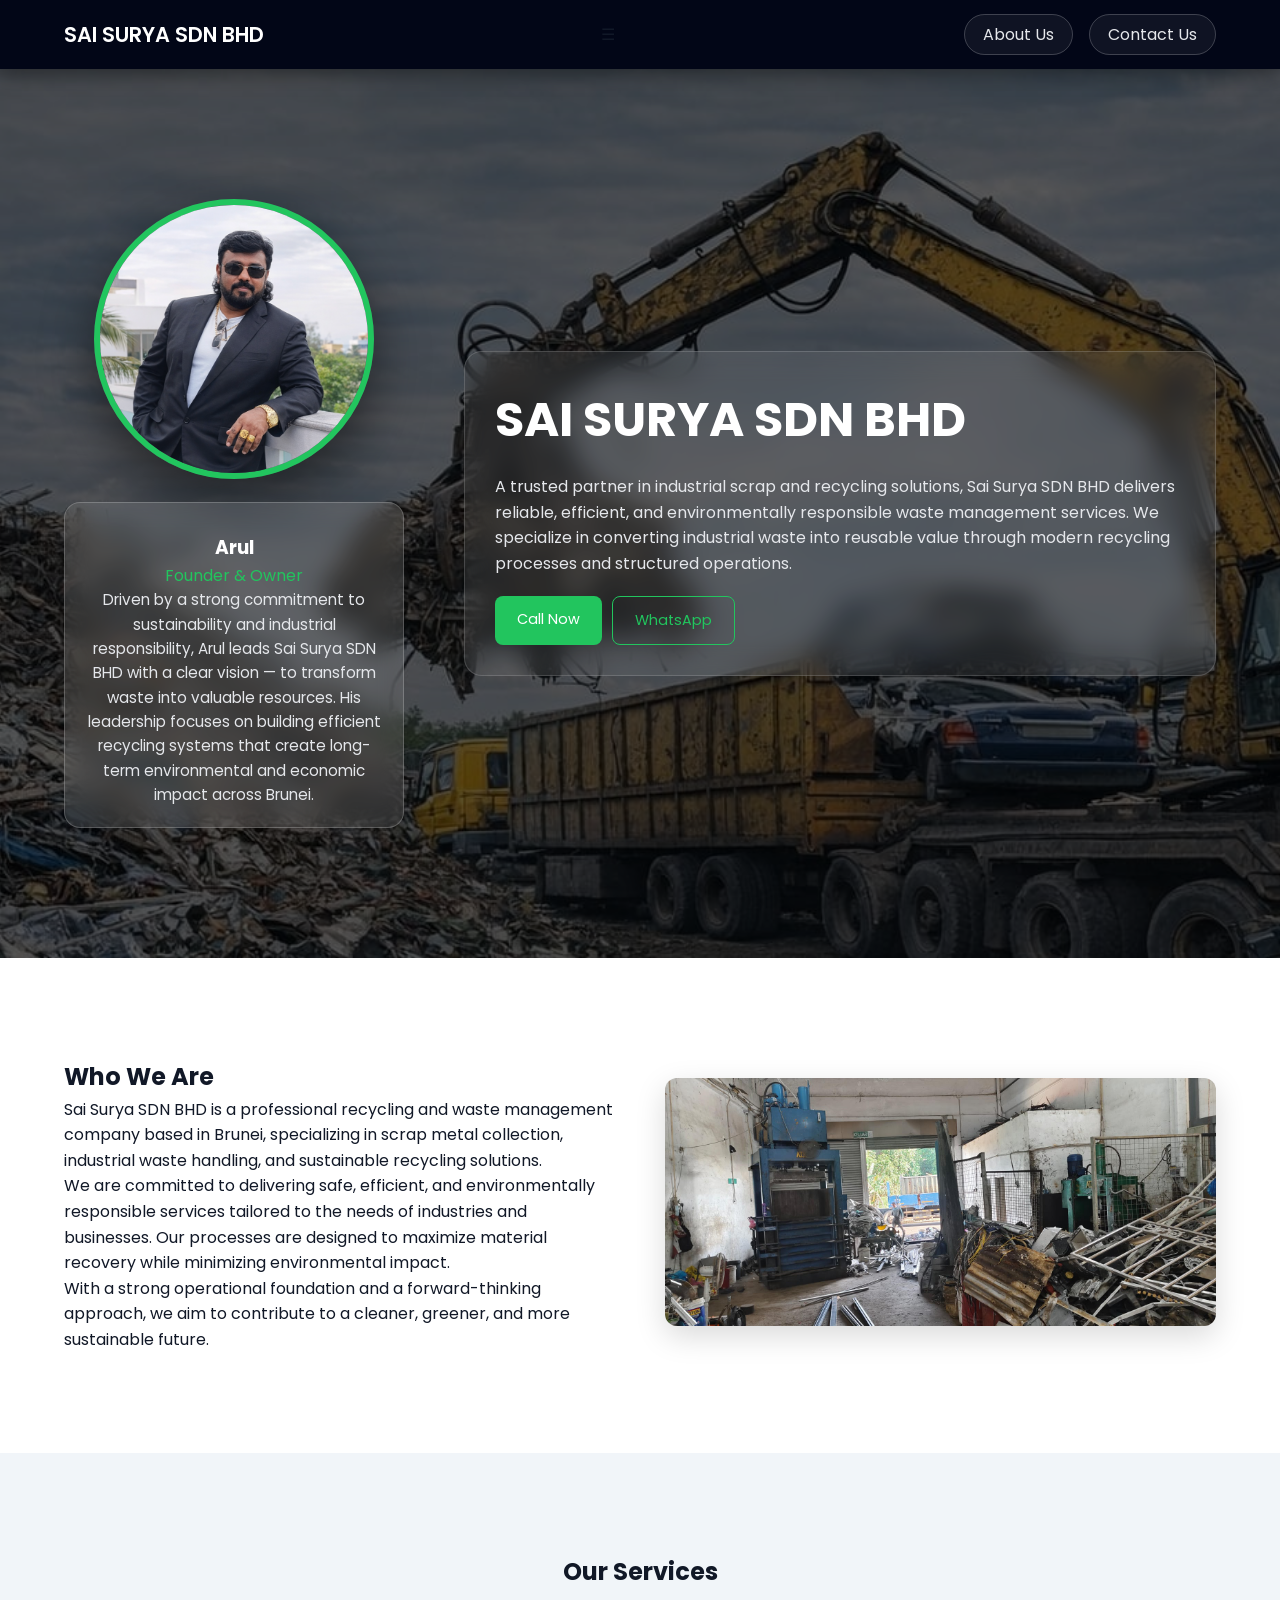
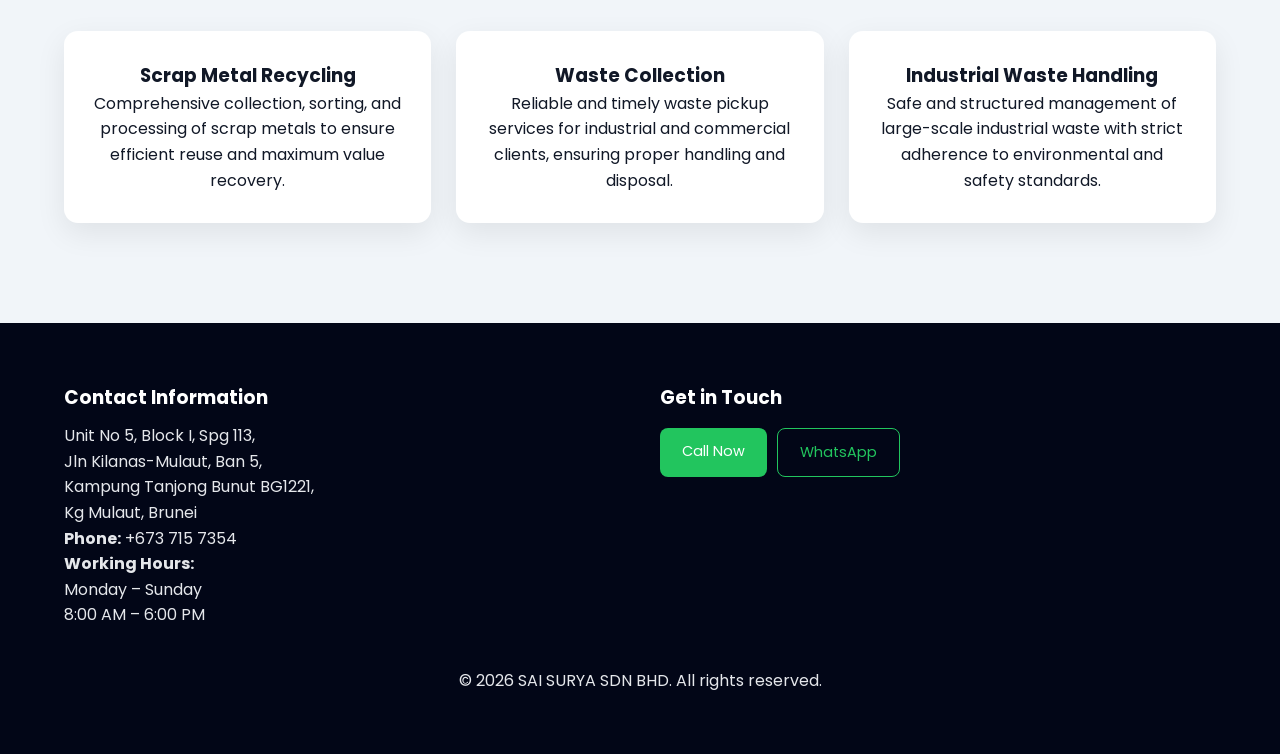
==== index.html @ 94b55b80 "Update index.html" ====
<!DOCTYPE html>
<html lang="en">
<head>
<meta charset="UTF-8">
<meta name="viewport" content="width=device-width, initial-scale=1.0">

<title>SAI SURYA SDN BHD</title>

<link href="https://fonts.googleapis.com/css2?family=Poppins:wght@300;400;600&display=swap" rel="stylesheet">

<style>
html{
  scroll-behavior:smooth;
}
/* RESET */
*{margin:0;padding:0;box-sizing:border-box;}

body{
  font-family:'Poppins',sans-serif;
  color:#111827;
  line-height:1.6;
}

/* CONTAINER */
.container{
  width:90%;
  max-width:1200px;
  margin:auto;
}

/* ================= HEADER ================= */
.navbar{
  position:sticky;
  top:0;
  z-index:100;
  background:#020617;
  box-shadow:0 4px 20px rgba(0,0,0,0.4);
}

.nav-container{
  display:flex;
  justify-content:space-between;
  align-items:center;
  padding:18px 0;
}

.logo{
  color:white;
  font-weight:600;
  font-size:1.3rem;
}

/* NAV BUTTONS */
.nav-links a{
  margin-left:12px;
  padding:8px 18px;
  border-radius:999px;
  text-decoration:none;
  color:#e5e7eb;
  border:1px solid rgba(255,255,255,0.2);
  background:rgba(255,255,255,0.05);
  transition:0.3s;
}

.nav-links a:hover{
  background:#22c55e;
  color:white;
  border-color:#22c55e;
}

/* ================= HERO ================= */
.hero{
  position:relative;
  padding:130px 0;
  background:url("hero.jpg") center/cover no-repeat;
}

/* DARK OVERLAY */
.hero::after{
  content:"";
  position:absolute;
  inset:0;
  background:rgba(0,0,0,0.65);
}

.hero-content{
  position:relative;
  z-index:2;
}

.hero-grid{
  display:grid;
  grid-template-columns:340px 1fr;
  gap:60px;
  align-items:center;
}

/* OWNER */
.owner{text-align:center;}

.owner-img{
  width:280px;
  height:280px;
  border-radius:50%;
  object-fit:cover;
  border:6px solid #22c55e;
  box-shadow:0 20px 50px rgba(0,0,0,0.5);
}

/* GLASS */
.glass{
  background:rgba(255,255,255,0.12);
  backdrop-filter:blur(12px);
  border-radius:16px;
  padding:20px;
  border:1px solid rgba(255,255,255,0.2);
  margin-top:15px;
}

.owner h3{color:white;margin-top:10px;}
.owner span{color:#22c55e;}
.owner p{color:#e5e7eb;font-size:0.95rem;}

/* HERO TEXT */
.hero-box{
  background:rgba(255,255,255,0.08);
  backdrop-filter:blur(14px);
  border-radius:18px;
  padding:30px;
  border:1px solid rgba(255,255,255,0.15);
}

.hero-text h1{
  font-size:3rem;
  color:white;
}

.hero-text p{
  color:#e5e7eb;
  margin:15px 0 20px;
}

/* BUTTONS */
.cta{display:flex;gap:10px;}

.btn{
  padding:12px 22px;
  border-radius:8px;
  text-decoration:none;
  font-size:0.9rem;
  transition:0.3s;
}

.primary{background:#22c55e;color:white;}
.secondary{border:1px solid #22c55e;color:#22c55e;}

.primary:hover{background:#16a34a;}
.secondary:hover{background:#22c55e;color:white;}

/* ================= SECTIONS ================= */
section{padding:100px 0;}

/* ABOUT */
.about-grid{
  display:grid;
  grid-template-columns:1fr 1fr;
  gap:50px;
  align-items:center;
}

.about img{
  width:100%;
  border-radius:12px;
  box-shadow:0 10px 30px rgba(0,0,0,0.15);
}

/* SERVICES */
.services{
  background:#f1f5f9;
  text-align:center;
}

.service-grid{
  margin-top:40px;
  display:grid;
  grid-template-columns:repeat(3,1fr);
  gap:25px;
}

.card{
  background:white;
  padding:30px;
  border-radius:14px;
  box-shadow:0 10px 30px rgba(0,0,0,0.08);
  transition:0.3s;
}

.card:hover{
  transform:translateY(-8px);
}

/* FOOTER */
.footer{
  background:#020617;
  color:#e5e7eb;
  padding:60px 0;
}

.footer-grid{
  display:grid;
  grid-template-columns:1fr 1fr;
  gap:40px;
}

.footer h3{color:white;margin-bottom:10px;}
.footer-buttons{margin-top:15px;display:flex;gap:10px;}

.footer-bottom{
  margin-top:40px;
  text-align:center;
}

/* MOBILE */
@media(max-width:768px){

  .hero-grid{
    grid-template-columns:1fr;
    text-align:center;
  }

  .owner-img{
    width:200px;
    height:200px;
  }

  .cta{justify-content:center;}

  .about-grid{
    grid-template-columns:1fr;
  }

  .service-grid{
    grid-template-columns:1fr;
  }
}

</style>
</head>

<body>

<!-- HEADER -->
<header class="navbar">
  <div class="container nav-container">
    <div class="logo">SAI SURYA SDN BHD</div>

    <div id="menu-btn">☰</div>
	<nav class="nav-links" id="nav">
	<a href="about.html">About Us</a>
	<a href="#contact">Contact Us</a>
    </nav>
  </div>
</header>


<!-- 🔥 YOUR CONTENT STARTS (UNCHANGED) -->

<!-- HERO -->
<section class="hero">
  <div class="container hero-content">

    <div class="hero-grid">

      <div class="owner">
        <img src="owner.jpg" class="owner-img">

        <div class="glass owner-info">
          <h3>Arul</h3>
          <span>Founder & Owner</span>

          <p>
            Driven by a strong commitment to sustainability and industrial responsibility,
            Arul leads Sai Surya SDN BHD with a clear vision — to transform waste into
            valuable resources. His leadership focuses on building efficient recycling
            systems that create long-term environmental and economic impact across Brunei.
          </p>
        </div>
      </div>

      <div class="hero-text">
        <div class="hero-box">

          <h1>SAI SURYA SDN BHD</h1>

          <p>
            A trusted partner in industrial scrap and recycling solutions, Sai Surya SDN BHD
            delivers reliable, efficient, and environmentally responsible waste management services.
            We specialize in converting industrial waste into reusable value through modern
            recycling processes and structured operations.
          </p>

          <div class="cta">
            <a href="tel:+6737157354" class="btn primary">Call Now</a>
            <a href="https://wa.me/6737157354" class="btn secondary">WhatsApp</a>
          </div>

        </div>
      </div>

    </div>

  </div>
</section>

<!-- ABOUT -->
<section class="about" id="about">
  <div class="container about-grid">

    <div>
      <h2>Who We Are</h2>

      <p>
        Sai Surya SDN BHD is a professional recycling and waste management company
        based in Brunei, specializing in scrap metal collection, industrial waste
        handling, and sustainable recycling solutions.
      </p>

      <p>
        We are committed to delivering safe, efficient, and environmentally responsible
        services tailored to the needs of industries and businesses. Our processes are
        designed to maximize material recovery while minimizing environmental impact.
      </p>

      <p>
        With a strong operational foundation and a forward-thinking approach, we aim to
        contribute to a cleaner, greener, and more sustainable future.
      </p>
    </div>

    <div>
      <img src="gallery4.jpg" alt="Recycling Operations">
    </div>

  </div>
</section>

<!-- SERVICES -->
<section class="services">
  <div class="container">

    <h2>Our Services</h2>

    <div class="service-grid">

      <div class="card">
        <h3>Scrap Metal Recycling</h3>
        <p>
          Comprehensive collection, sorting, and processing of scrap metals to ensure
          efficient reuse and maximum value recovery.
        </p>
      </div>

      <div class="card">
        <h3>Waste Collection</h3>
        <p>
          Reliable and timely waste pickup services for industrial and commercial clients,
          ensuring proper handling and disposal.
        </p>
      </div>

      <div class="card">
        <h3>Industrial Waste Handling</h3>
        <p>
          Safe and structured management of large-scale industrial waste with strict
          adherence to environmental and safety standards.
        </p>
      </div>

    </div>

  </div>
</section>

<!-- FOOTER -->
<footer class="footer" id="contact">
  <div class="container footer-grid">

    <div>
      <h3>Contact Information</h3>

      <p>
        Unit No 5, Block I, Spg 113,<br>
        Jln Kilanas-Mulaut, Ban 5,<br>
        Kampung Tanjong Bunut BG1221,<br>
        Kg Mulaut, Brunei
      </p>

      <p><strong>Phone:</strong> +673 715 7354</p>

      <p>
        <strong>Working Hours:</strong><br>
        Monday – Sunday<br>
        8:00 AM – 6:00 PM
      </p>
    </div>

    <div>
      <h3>Get in Touch</h3>

      <div class="footer-buttons">
        <a href="tel:+6737157354" class="btn primary">Call Now</a>
        <a href="https://wa.me/6737157354" class="btn secondary">WhatsApp</a>
      </div>
    </div>

  </div>

  <div class="footer-bottom">
    <p>© 2026 SAI SURYA SDN BHD. All rights reserved.</p>
  </div>
</footer>

<!-- 🔥 YOUR CONTENT ENDS -->
<script src="script.js"></script>
<body id="top">
</html>
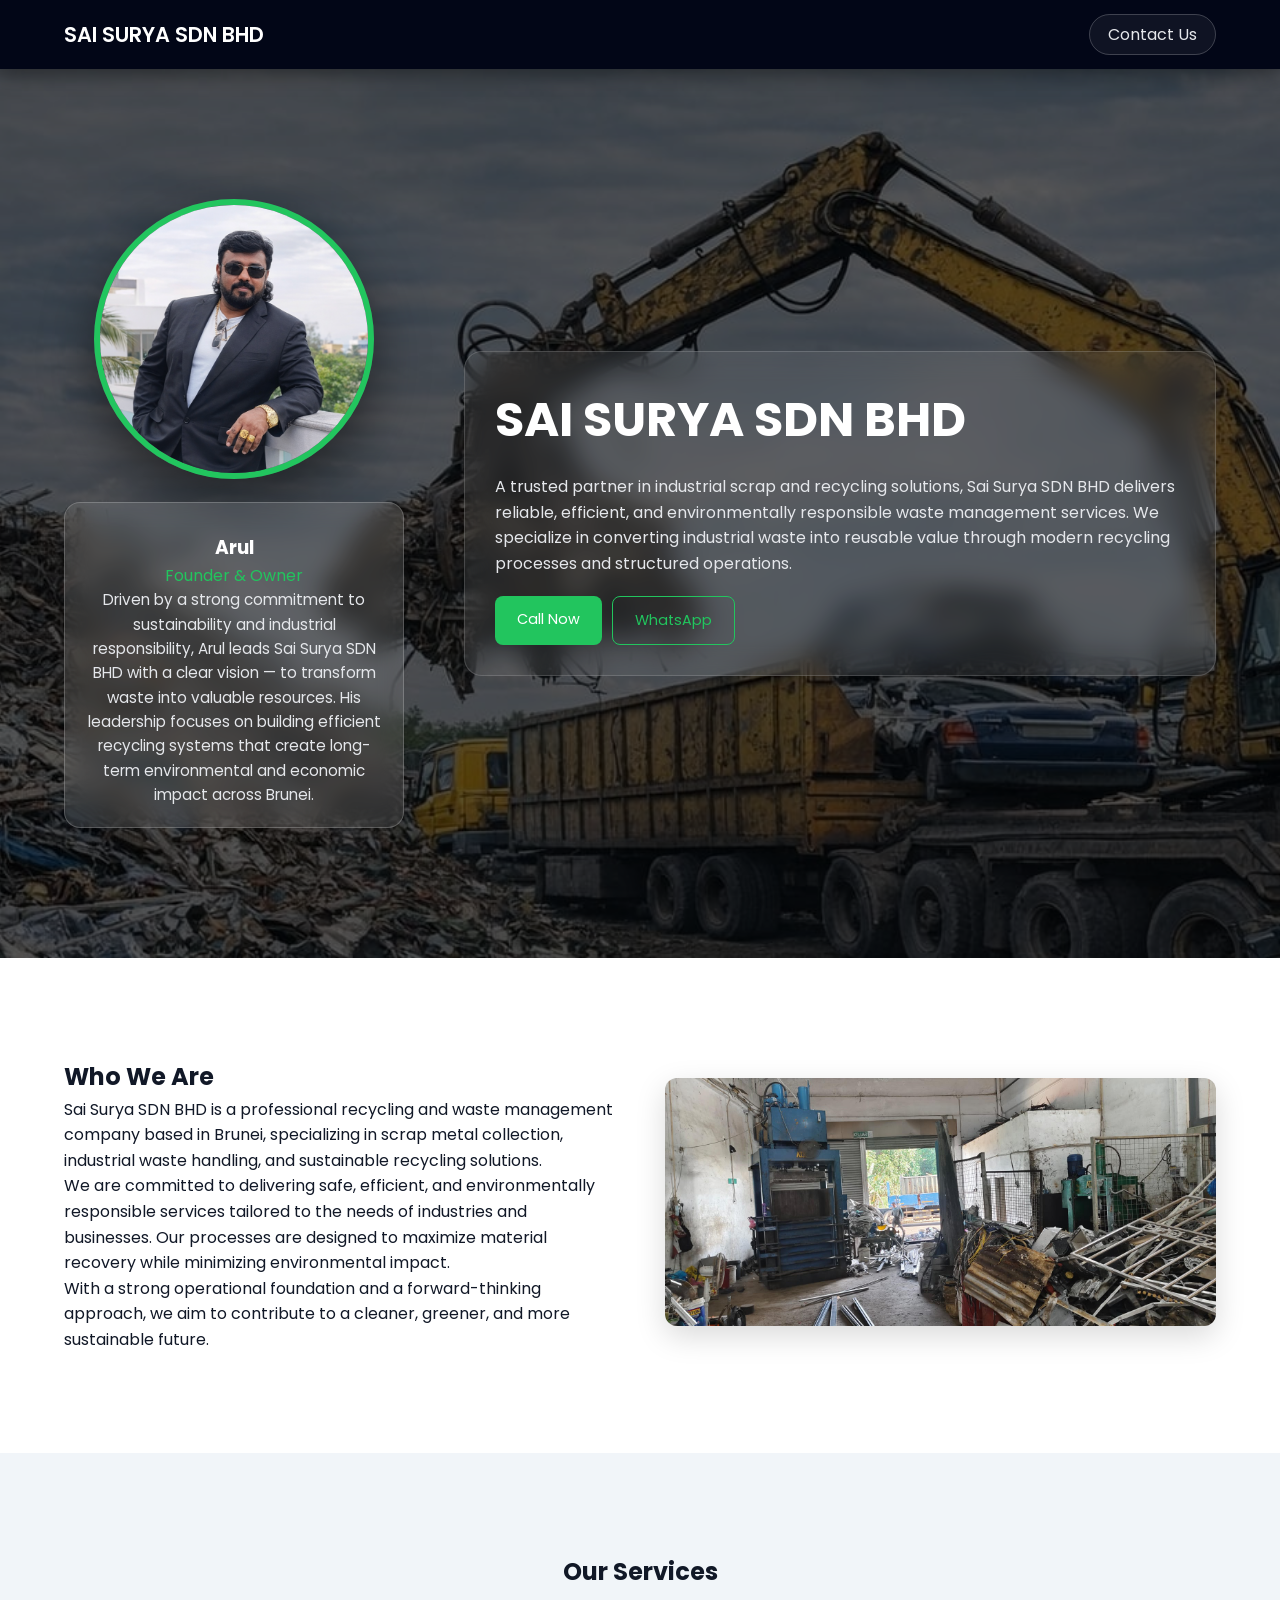
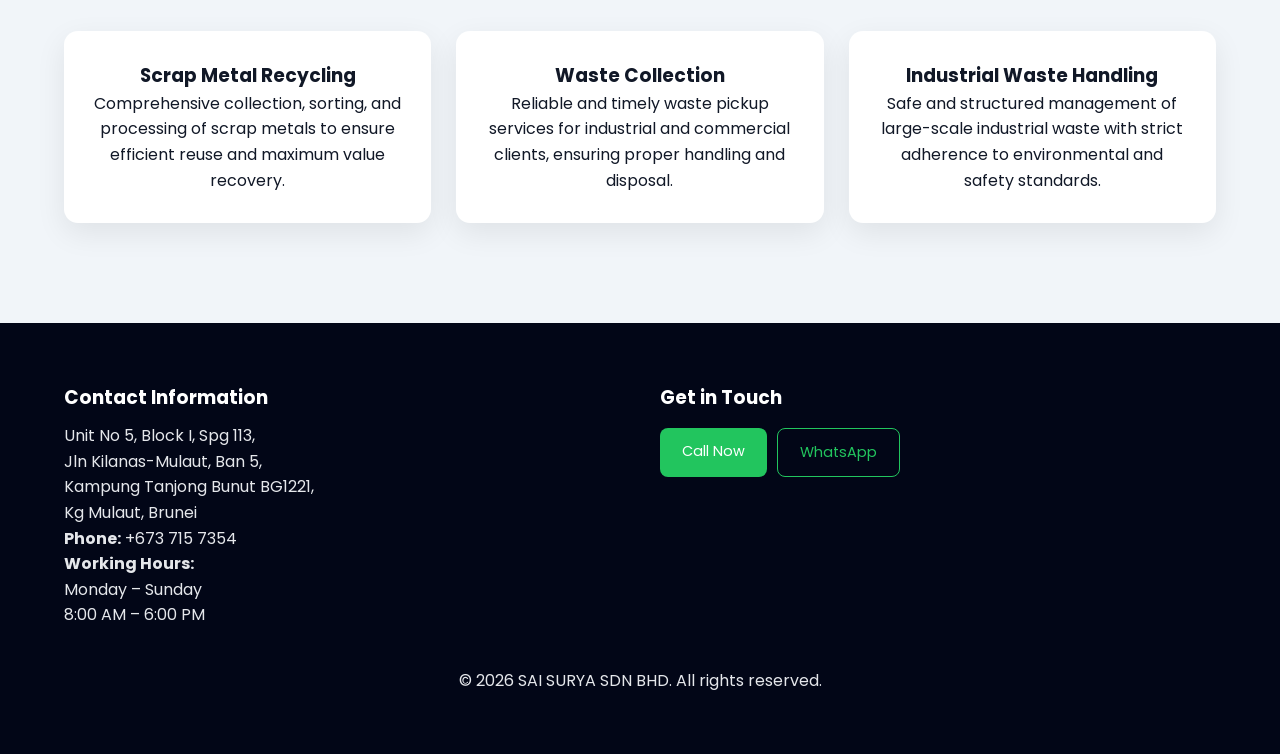
==== commit b5c56039: "Update index.html" ====
--- a/index.html
+++ b/index.html
@@ -253,10 +253,7 @@
 <header class="navbar">
   <div class="container nav-container">
     <div class="logo">SAI SURYA SDN BHD</div>
-
-    <div id="menu-btn">☰</div>
 	<nav class="nav-links" id="nav">
-	<a href="about.html">About Us</a>
 	<a href="#contact">Contact Us</a>
     </nav>
   </div>
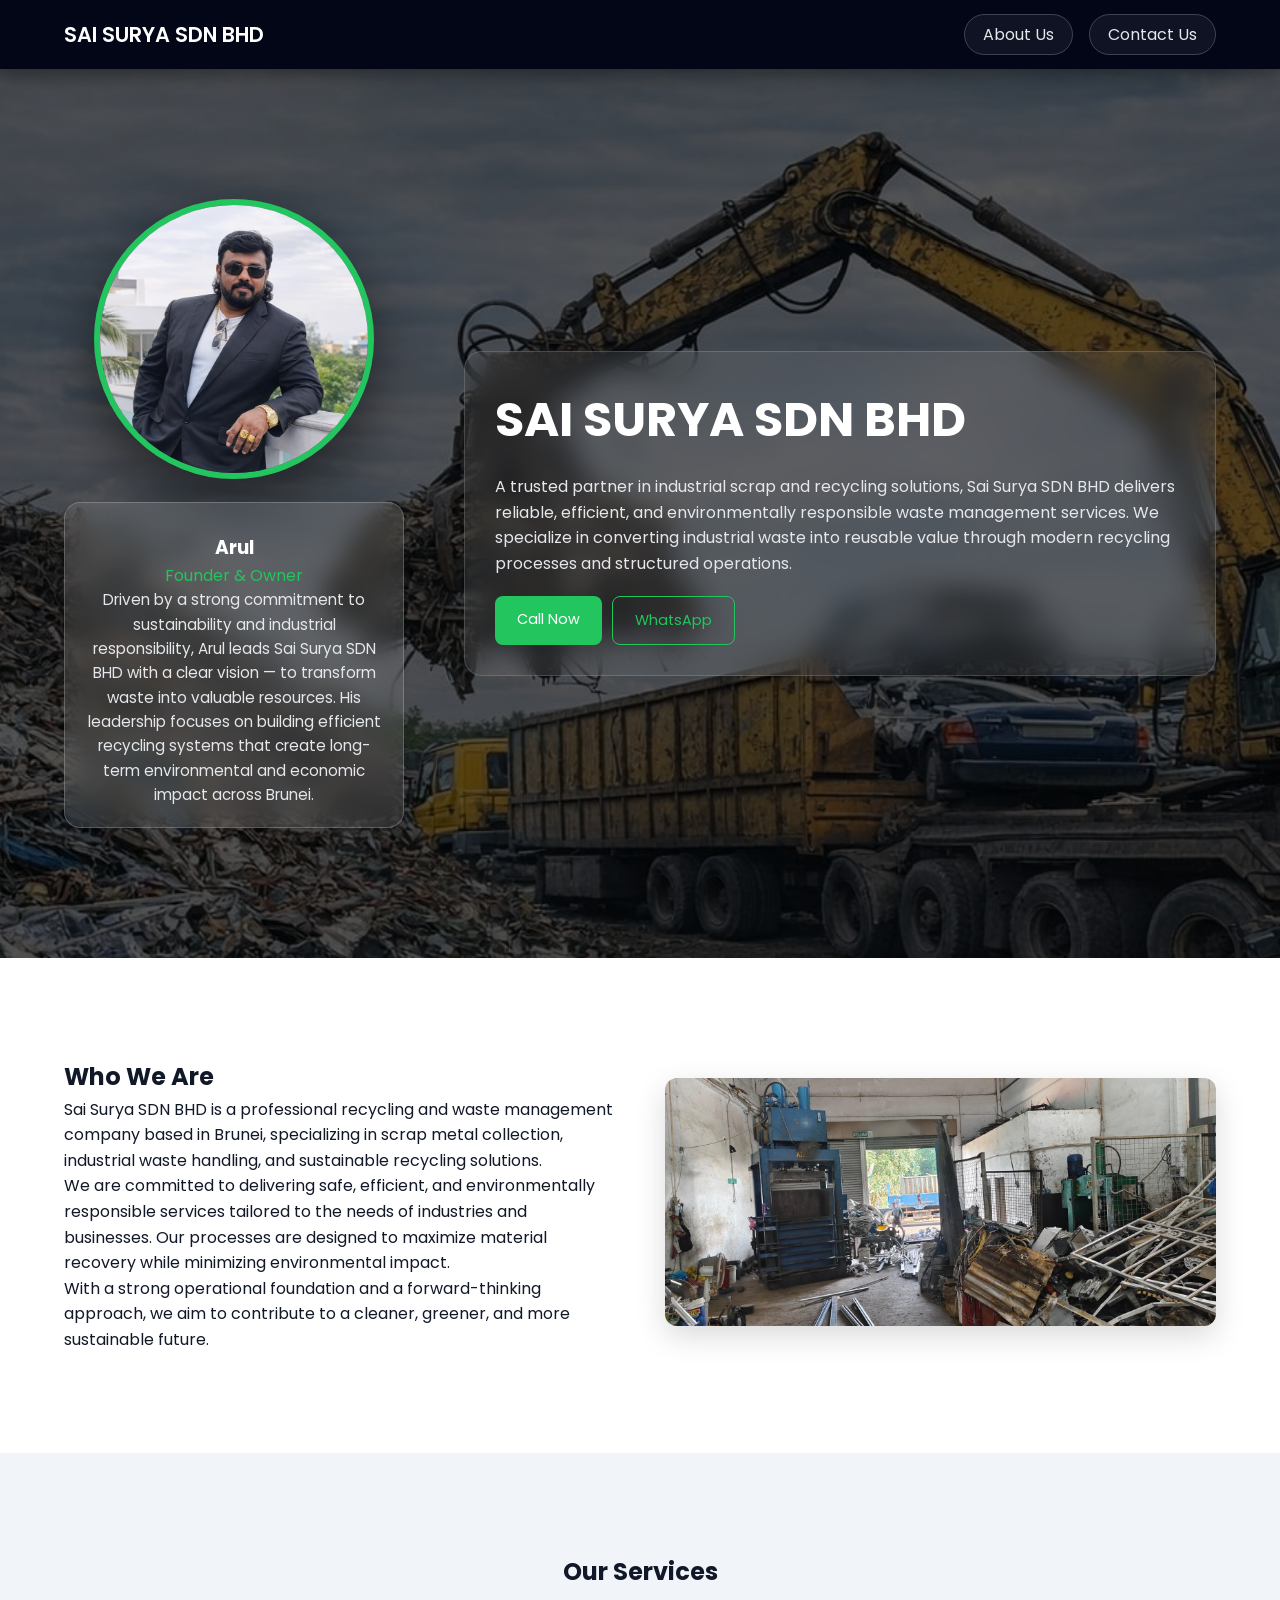
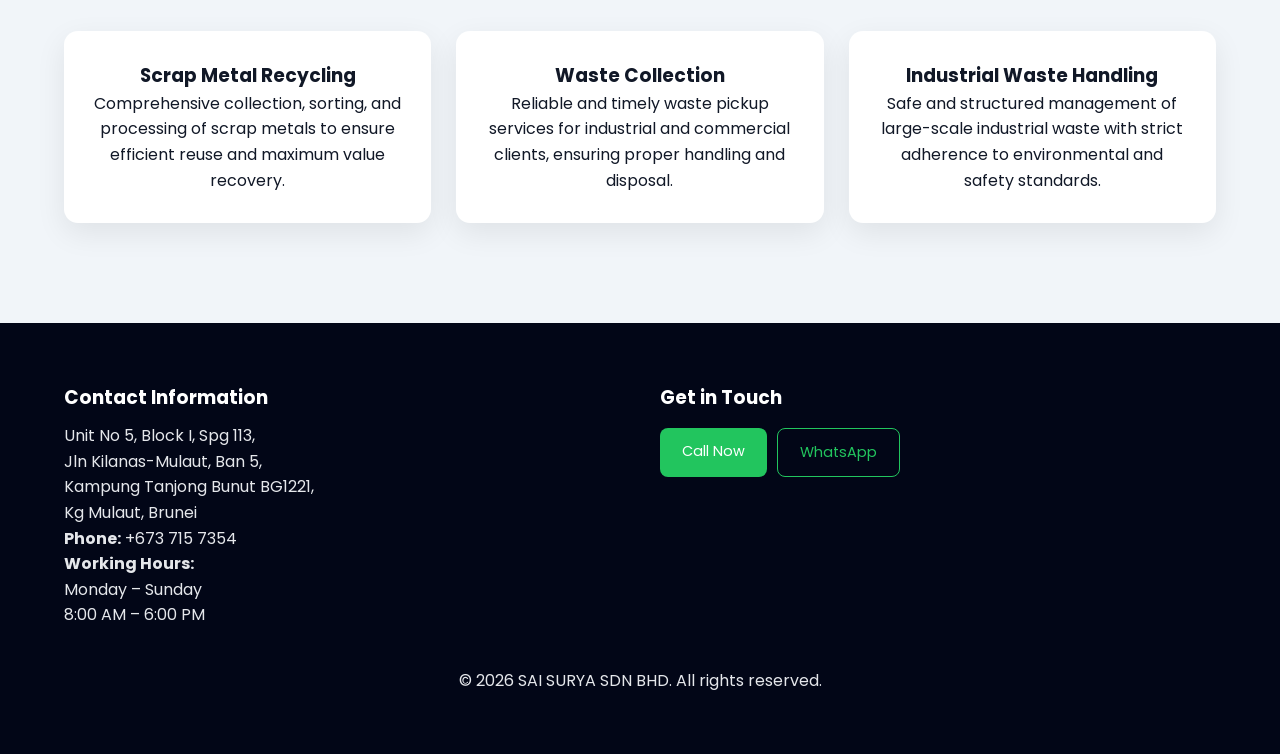
==== commit 9e3ddf22: "Update index.html" ====
--- a/index.html
+++ b/index.html
@@ -254,6 +254,7 @@
   <div class="container nav-container">
     <div class="logo">SAI SURYA SDN BHD</div>
 	<nav class="nav-links" id="nav">
+	<a href="about.html">About Us</a>
 	<a href="#contact">Contact Us</a>
     </nav>
   </div>
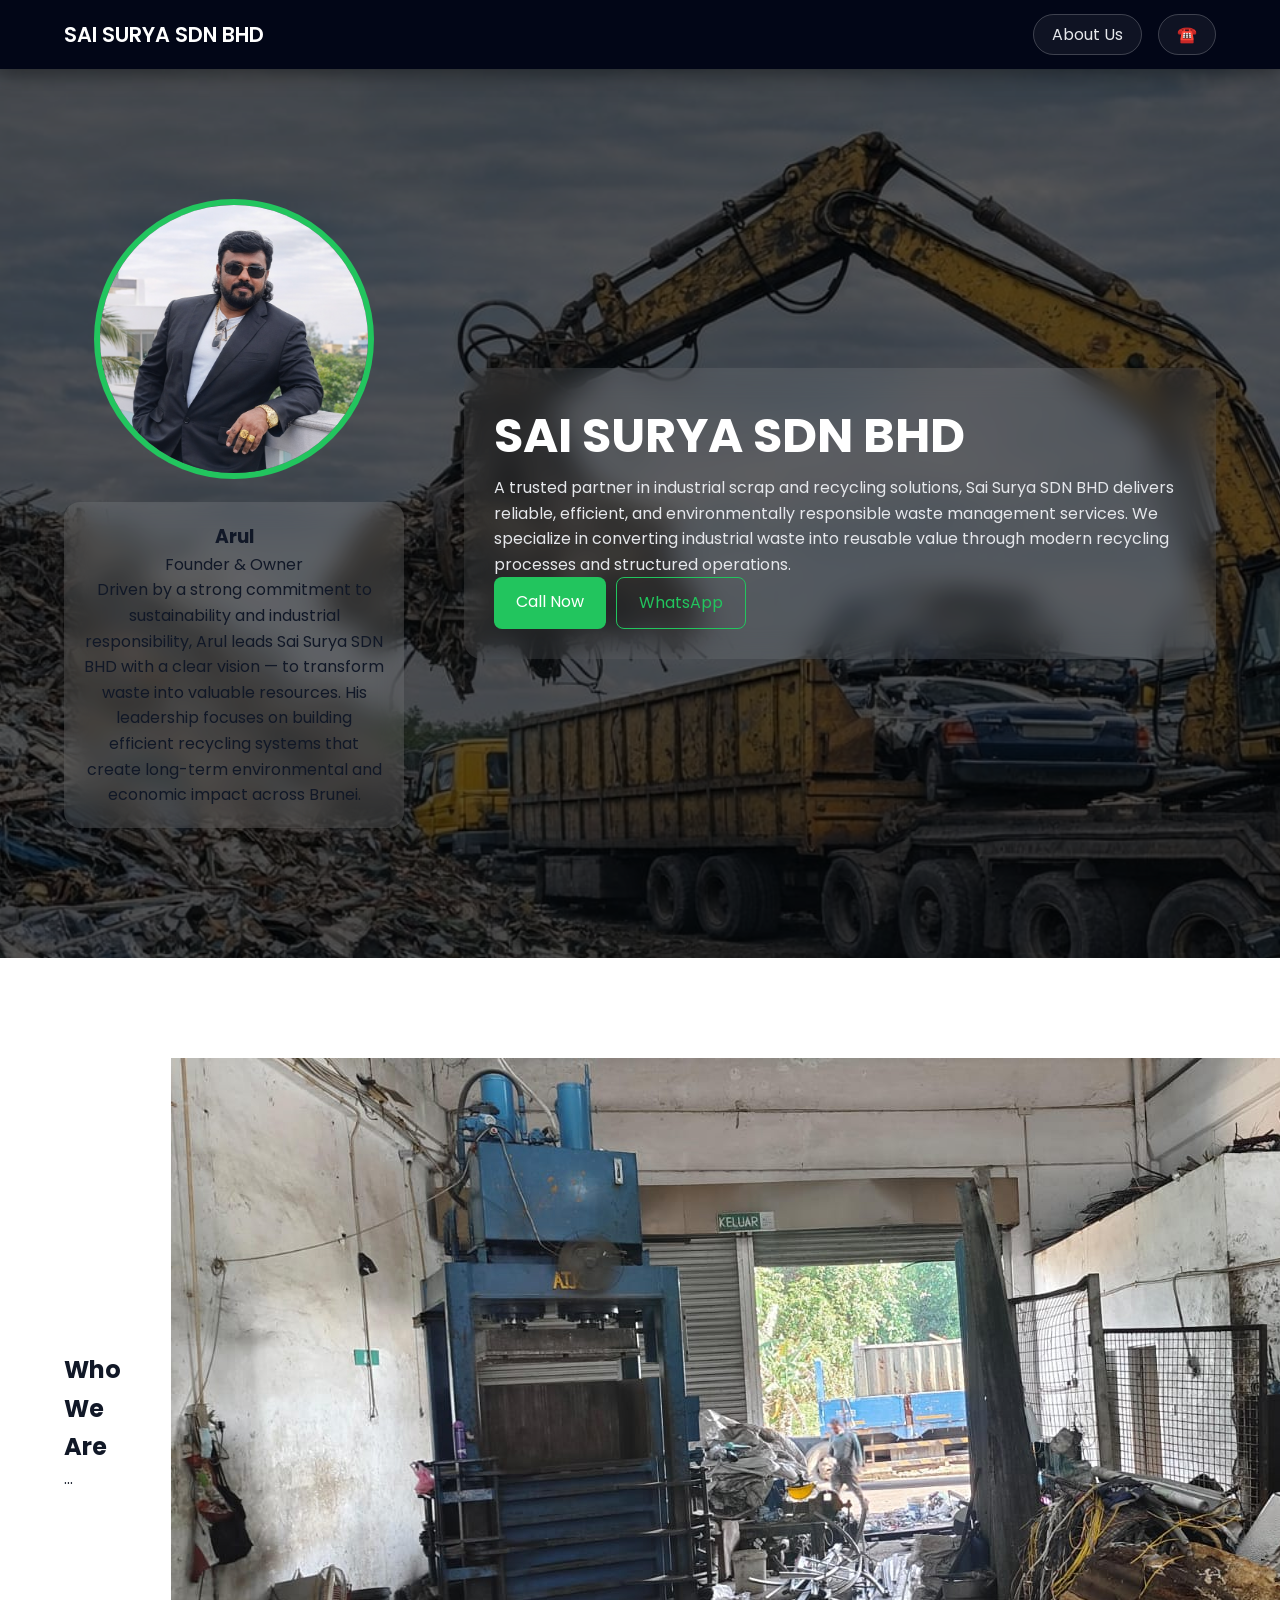
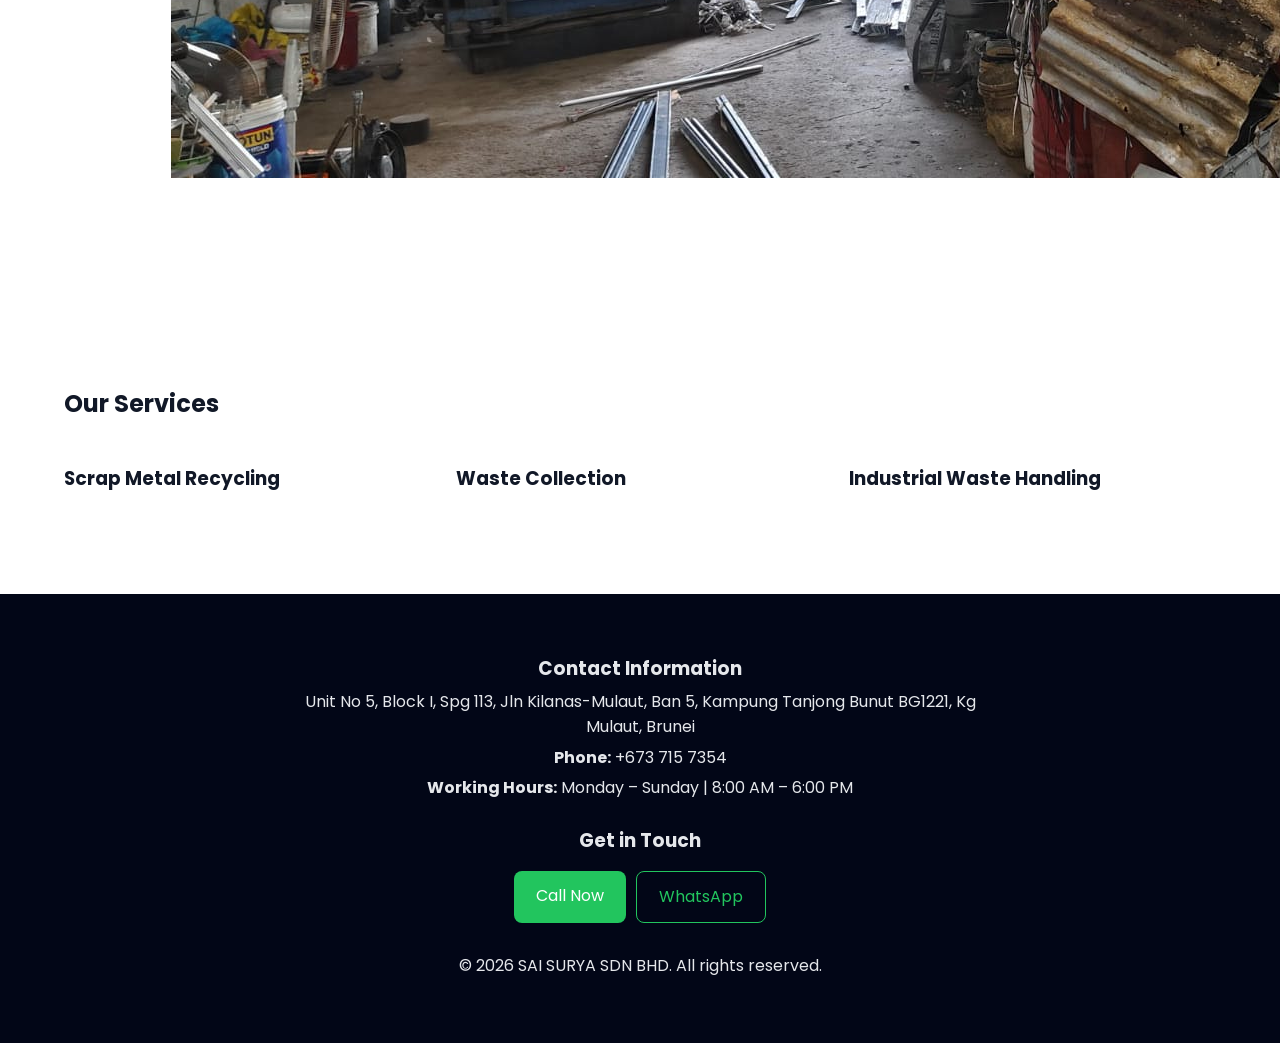
==== commit 18b917b9: "Update index.html" ====
--- a/index.html
+++ b/index.html
@@ -9,9 +9,8 @@
 <link href="https://fonts.googleapis.com/css2?family=Poppins:wght@300;400;600&display=swap" rel="stylesheet">
 
 <style>
-html{
-  scroll-behavior:smooth;
-}
+html{scroll-behavior:smooth;}
+
 /* RESET */
 *{margin:0;padding:0;box-sizing:border-box;}
 
@@ -28,7 +27,7 @@
   margin:auto;
 }
 
-/* ================= HEADER ================= */
+/* HEADER */
 .navbar{
   position:sticky;
   top:0;
@@ -50,7 +49,7 @@
   font-size:1.3rem;
 }
 
-/* NAV BUTTONS */
+/* NAV */
 .nav-links a{
   margin-left:12px;
   padding:8px 18px;
@@ -59,23 +58,20 @@
   color:#e5e7eb;
   border:1px solid rgba(255,255,255,0.2);
   background:rgba(255,255,255,0.05);
-  transition:0.3s;
 }
 
 .nav-links a:hover{
   background:#22c55e;
   color:white;
-  border-color:#22c55e;
-}
-
-/* ================= HERO ================= */
+}
+
+/* HERO */
 .hero{
   position:relative;
   padding:130px 0;
   background:url("hero.jpg") center/cover no-repeat;
 }
 
-/* DARK OVERLAY */
 .hero::after{
   content:"";
   position:absolute;
@@ -88,6 +84,7 @@
   z-index:2;
 }
 
+/* 🔥 FIXED GRID SCALING */
 .hero-grid{
   display:grid;
   grid-template-columns:340px 1fr;
@@ -104,7 +101,6 @@
   border-radius:50%;
   object-fit:cover;
   border:6px solid #22c55e;
-  box-shadow:0 20px 50px rgba(0,0,0,0.5);
 }
 
 /* GLASS */
@@ -113,13 +109,8 @@
   backdrop-filter:blur(12px);
   border-radius:16px;
   padding:20px;
-  border:1px solid rgba(255,255,255,0.2);
   margin-top:15px;
 }
-
-.owner h3{color:white;margin-top:10px;}
-.owner span{color:#22c55e;}
-.owner p{color:#e5e7eb;font-size:0.95rem;}
 
 /* HERO TEXT */
 .hero-box{
@@ -127,37 +118,33 @@
   backdrop-filter:blur(14px);
   border-radius:18px;
   padding:30px;
-  border:1px solid rgba(255,255,255,0.15);
 }
 
 .hero-text h1{
-  font-size:3rem;
+  font-size:clamp(2rem,5vw,3rem); /* 🔥 responsive fix */
   color:white;
 }
 
 .hero-text p{
   color:#e5e7eb;
-  margin:15px 0 20px;
 }
 
 /* BUTTONS */
-.cta{display:flex;gap:10px;}
+.cta{
+  display:flex;
+  gap:10px;
+}
 
 .btn{
   padding:12px 22px;
   border-radius:8px;
   text-decoration:none;
-  font-size:0.9rem;
-  transition:0.3s;
 }
 
 .primary{background:#22c55e;color:white;}
 .secondary{border:1px solid #22c55e;color:#22c55e;}
 
-.primary:hover{background:#16a34a;}
-.secondary:hover{background:#22c55e;color:white;}
-
-/* ================= SECTIONS ================= */
+/* SECTIONS */
 section{padding:100px 0;}
 
 /* ABOUT */
@@ -168,18 +155,7 @@
   align-items:center;
 }
 
-.about img{
-  width:100%;
-  border-radius:12px;
-  box-shadow:0 10px 30px rgba(0,0,0,0.15);
-}
-
 /* SERVICES */
-.services{
-  background:#f1f5f9;
-  text-align:center;
-}
-
 .service-grid{
   margin-top:40px;
   display:grid;
@@ -187,37 +163,28 @@
   gap:25px;
 }
 
-.card{
-  background:white;
-  padding:30px;
-  border-radius:14px;
-  box-shadow:0 10px 30px rgba(0,0,0,0.08);
-  transition:0.3s;
-}
-
-.card:hover{
-  transform:translateY(-8px);
-}
-
-/* FOOTER */
+/* FOOTER FIXED */
 .footer{
   background:#020617;
   color:#e5e7eb;
   padding:60px 0;
-}
-
-.footer-grid{
-  display:grid;
-  grid-template-columns:1fr 1fr;
-  gap:40px;
-}
-
-.footer h3{color:white;margin-bottom:10px;}
-.footer-buttons{margin-top:15px;display:flex;gap:10px;}
+  text-align:center;
+}
+
+.footer-buttons{
+  margin-top:15px;
+  display:flex;
+  justify-content:center;
+  gap:10px;
+}
+
+.footer p{
+  max-width:700px;
+  margin:5px auto;
+}
 
 .footer-bottom{
-  margin-top:40px;
-  text-align:center;
+  margin-top:30px;
 }
 
 /* MOBILE */
@@ -233,7 +200,10 @@
     height:200px;
   }
 
-  .cta{justify-content:center;}
+  .cta{
+    flex-direction:column;
+    align-items:center;
+  }
 
   .about-grid{
     grid-template-columns:1fr;
@@ -242,40 +212,33 @@
   .service-grid{
     grid-template-columns:1fr;
   }
-}
-
+
+}
 </style>
 </head>
 
 <body>
 
-<!-- HEADER -->
 <header class="navbar">
   <div class="container nav-container">
     <div class="logo">SAI SURYA SDN BHD</div>
-	<nav class="nav-links" id="nav">
-	<a href="about.html">About Us</a>
-	<a href="#contact">Contact Us</a>
+    <nav class="nav-links">
+      <a href="about.html">About Us</a>
+      <a href="#contact">☎️</a>
     </nav>
   </div>
 </header>
-
-
-<!-- 🔥 YOUR CONTENT STARTS (UNCHANGED) -->
 
 <!-- HERO -->
 <section class="hero">
   <div class="container hero-content">
-
     <div class="hero-grid">
 
       <div class="owner">
         <img src="owner.jpg" class="owner-img">
-
         <div class="glass owner-info">
           <h3>Arul</h3>
           <span>Founder & Owner</span>
-
           <p>
             Driven by a strong commitment to sustainability and industrial responsibility,
             Arul leads Sai Surya SDN BHD with a clear vision — to transform waste into
@@ -287,128 +250,69 @@
 
       <div class="hero-text">
         <div class="hero-box">
-
           <h1>SAI SURYA SDN BHD</h1>
-
           <p>
             A trusted partner in industrial scrap and recycling solutions, Sai Surya SDN BHD
             delivers reliable, efficient, and environmentally responsible waste management services.
             We specialize in converting industrial waste into reusable value through modern
             recycling processes and structured operations.
           </p>
-
           <div class="cta">
             <a href="tel:+6737157354" class="btn primary">Call Now</a>
             <a href="https://wa.me/6737157354" class="btn secondary">WhatsApp</a>
           </div>
-
         </div>
       </div>
 
     </div>
-
   </div>
 </section>
 
 <!-- ABOUT -->
-<section class="about" id="about">
+<section class="about">
   <div class="container about-grid">
-
     <div>
       <h2>Who We Are</h2>
-
-      <p>
-        Sai Surya SDN BHD is a professional recycling and waste management company
-        based in Brunei, specializing in scrap metal collection, industrial waste
-        handling, and sustainable recycling solutions.
-      </p>
-
-      <p>
-        We are committed to delivering safe, efficient, and environmentally responsible
-        services tailored to the needs of industries and businesses. Our processes are
-        designed to maximize material recovery while minimizing environmental impact.
-      </p>
-
-      <p>
-        With a strong operational foundation and a forward-thinking approach, we aim to
-        contribute to a cleaner, greener, and more sustainable future.
-      </p>
-    </div>
-
+      <p>...</p>
+    </div>
     <div>
-      <img src="gallery4.jpg" alt="Recycling Operations">
-    </div>
-
+      <img src="gallery4.jpg">
+    </div>
   </div>
 </section>
 
 <!-- SERVICES -->
 <section class="services">
   <div class="container">
-
     <h2>Our Services</h2>
-
     <div class="service-grid">
-
-      <div class="card">
-        <h3>Scrap Metal Recycling</h3>
-        <p>
-          Comprehensive collection, sorting, and processing of scrap metals to ensure
-          efficient reuse and maximum value recovery.
-        </p>
-      </div>
-
-      <div class="card">
-        <h3>Waste Collection</h3>
-        <p>
-          Reliable and timely waste pickup services for industrial and commercial clients,
-          ensuring proper handling and disposal.
-        </p>
-      </div>
-
-      <div class="card">
-        <h3>Industrial Waste Handling</h3>
-        <p>
-          Safe and structured management of large-scale industrial waste with strict
-          adherence to environmental and safety standards.
-        </p>
-      </div>
-
-    </div>
-
+      <div class="card"><h3>Scrap Metal Recycling</h3></div>
+      <div class="card"><h3>Waste Collection</h3></div>
+      <div class="card"><h3>Industrial Waste Handling</h3></div>
+    </div>
   </div>
 </section>
 
-<!-- FOOTER -->
+<!-- 🔥 FIXED FOOTER -->
 <footer class="footer" id="contact">
-  <div class="container footer-grid">
-
-    <div>
-      <h3>Contact Information</h3>
-
-      <p>
-        Unit No 5, Block I, Spg 113,<br>
-        Jln Kilanas-Mulaut, Ban 5,<br>
-        Kampung Tanjong Bunut BG1221,<br>
-        Kg Mulaut, Brunei
-      </p>
-
-      <p><strong>Phone:</strong> +673 715 7354</p>
-
-      <p>
-        <strong>Working Hours:</strong><br>
-        Monday – Sunday<br>
-        8:00 AM – 6:00 PM
-      </p>
-    </div>
-
-    <div>
-      <h3>Get in Touch</h3>
-
-      <div class="footer-buttons">
-        <a href="tel:+6737157354" class="btn primary">Call Now</a>
-        <a href="https://wa.me/6737157354" class="btn secondary">WhatsApp</a>
-      </div>
+
+  <div class="container">
+
+    <h3>Contact Information</h3>
+
+    <p>
+      Unit No 5, Block I, Spg 113, Jln Kilanas-Mulaut, Ban 5, Kampung Tanjong Bunut BG1221, Kg Mulaut, Brunei
+    </p>
+
+    <p><strong>Phone:</strong> +673 715 7354</p>
+
+    <p><strong>Working Hours:</strong> Monday – Sunday | 8:00 AM – 6:00 PM</p>
+
+    <h3 style="margin-top:25px;">Get in Touch</h3>
+
+    <div class="footer-buttons">
+      <a href="tel:+6737157354" class="btn primary">Call Now</a>
+      <a href="https://wa.me/6737157354" class="btn secondary">WhatsApp</a>
     </div>
 
   </div>
@@ -416,9 +320,8 @@
   <div class="footer-bottom">
     <p>© 2026 SAI SURYA SDN BHD. All rights reserved.</p>
   </div>
+
 </footer>
 
-<!-- 🔥 YOUR CONTENT ENDS -->
-<script src="script.js"></script>
-<body id="top">
+</body>
 </html>
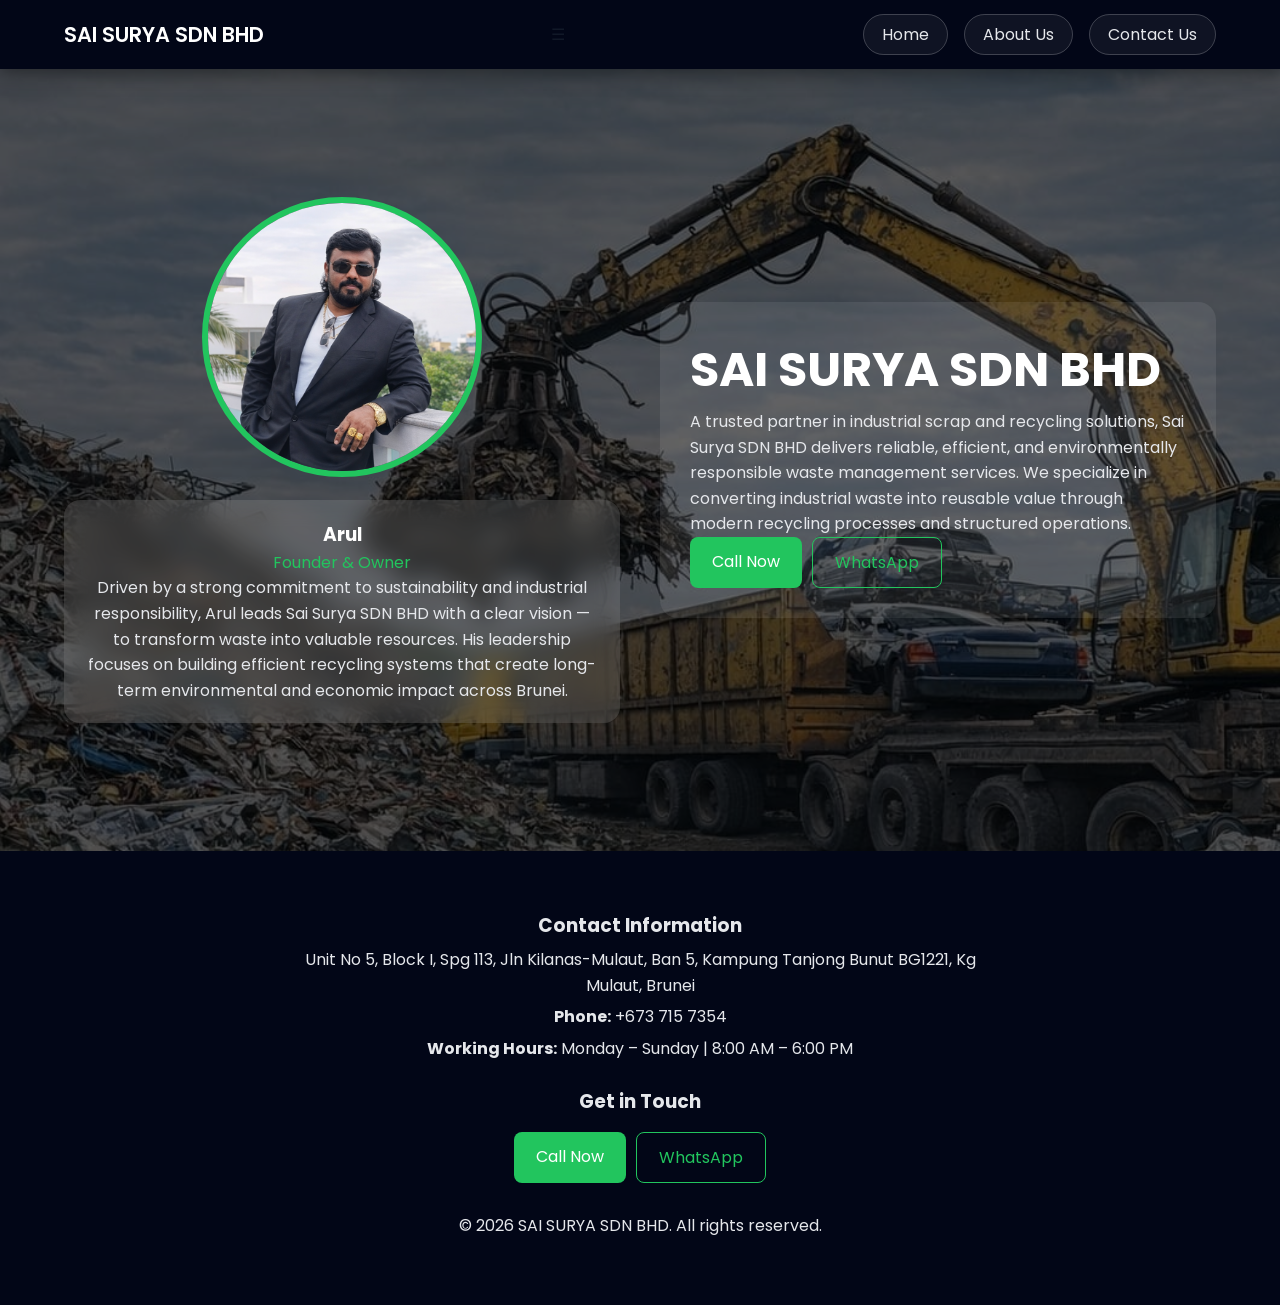
==== commit bf2e5889: "Update index.html" ====
--- a/index.html
+++ b/index.html
@@ -10,8 +10,6 @@
 
 <style>
 html{scroll-behavior:smooth;}
-
-/* RESET */
 *{margin:0;padding:0;box-sizing:border-box;}
 
 body{
@@ -20,7 +18,6 @@
   line-height:1.6;
 }
 
-/* CONTAINER */
 .container{
   width:90%;
   max-width:1200px;
@@ -68,7 +65,7 @@
 /* HERO */
 .hero{
   position:relative;
-  padding:130px 0;
+  padding:clamp(70px,10vw,130px) 0;
   background:url("hero.jpg") center/cover no-repeat;
 }
 
@@ -84,20 +81,18 @@
   z-index:2;
 }
 
-/* 🔥 FIXED GRID SCALING */
 .hero-grid{
   display:grid;
-  grid-template-columns:340px 1fr;
-  gap:60px;
+  grid-template-columns:1fr 1fr;
+  gap:40px;
   align-items:center;
 }
 
-/* OWNER */
 .owner{text-align:center;}
 
 .owner-img{
-  width:280px;
-  height:280px;
+  width:clamp(160px,25vw,280px);
+  height:clamp(160px,25vw,280px);
   border-radius:50%;
   object-fit:cover;
   border:6px solid #22c55e;
@@ -112,16 +107,18 @@
   margin-top:15px;
 }
 
-/* HERO TEXT */
+.owner h3{color:white;}
+.owner span{color:#22c55e;}
+.owner p{color:#e5e7eb;}
+
 .hero-box{
   background:rgba(255,255,255,0.08);
-  backdrop-filter:blur(14px);
   border-radius:18px;
   padding:30px;
 }
 
 .hero-text h1{
-  font-size:clamp(2rem,5vw,3rem); /* 🔥 responsive fix */
+  font-size:clamp(2rem,5vw,3rem);
   color:white;
 }
 
@@ -145,13 +142,13 @@
 .secondary{border:1px solid #22c55e;color:#22c55e;}
 
 /* SECTIONS */
-section{padding:100px 0;}
+section{padding:clamp(60px,8vw,100px) 0;}
 
 /* ABOUT */
 .about-grid{
   display:grid;
   grid-template-columns:1fr 1fr;
-  gap:50px;
+  gap:40px;
   align-items:center;
 }
 
@@ -163,7 +160,7 @@
   gap:25px;
 }
 
-/* FOOTER FIXED */
+/* FOOTER FIX */
 .footer{
   background:#020617;
   color:#e5e7eb;
@@ -180,7 +177,7 @@
 
 .footer p{
   max-width:700px;
-  margin:5px auto;
+  margin:6px auto;
 }
 
 .footer-bottom{
@@ -195,11 +192,6 @@
     text-align:center;
   }
 
-  .owner-img{
-    width:200px;
-    height:200px;
-  }
-
   .cta{
     flex-direction:column;
     align-items:center;
@@ -222,14 +214,17 @@
 <header class="navbar">
   <div class="container nav-container">
     <div class="logo">SAI SURYA SDN BHD</div>
+
+    <div id="menu-btn">☰</div>
+
     <nav class="nav-links">
+      <a href="#top">Home</a>
       <a href="about.html">About Us</a>
-      <a href="#contact">☎️</a>
+      <a href="#contact">Contact Us</a>
     </nav>
   </div>
 </header>
 
-<!-- HERO -->
 <section class="hero">
   <div class="container hero-content">
     <div class="hero-grid">
@@ -268,32 +263,8 @@
   </div>
 </section>
 
-<!-- ABOUT -->
-<section class="about">
-  <div class="container about-grid">
-    <div>
-      <h2>Who We Are</h2>
-      <p>...</p>
-    </div>
-    <div>
-      <img src="gallery4.jpg">
-    </div>
-  </div>
-</section>
-
-<!-- SERVICES -->
-<section class="services">
-  <div class="container">
-    <h2>Our Services</h2>
-    <div class="service-grid">
-      <div class="card"><h3>Scrap Metal Recycling</h3></div>
-      <div class="card"><h3>Waste Collection</h3></div>
-      <div class="card"><h3>Industrial Waste Handling</h3></div>
-    </div>
-  </div>
-</section>
-
-<!-- 🔥 FIXED FOOTER -->
+<!-- ABOUT + SERVICES untouched -->
+
 <footer class="footer" id="contact">
 
   <div class="container">
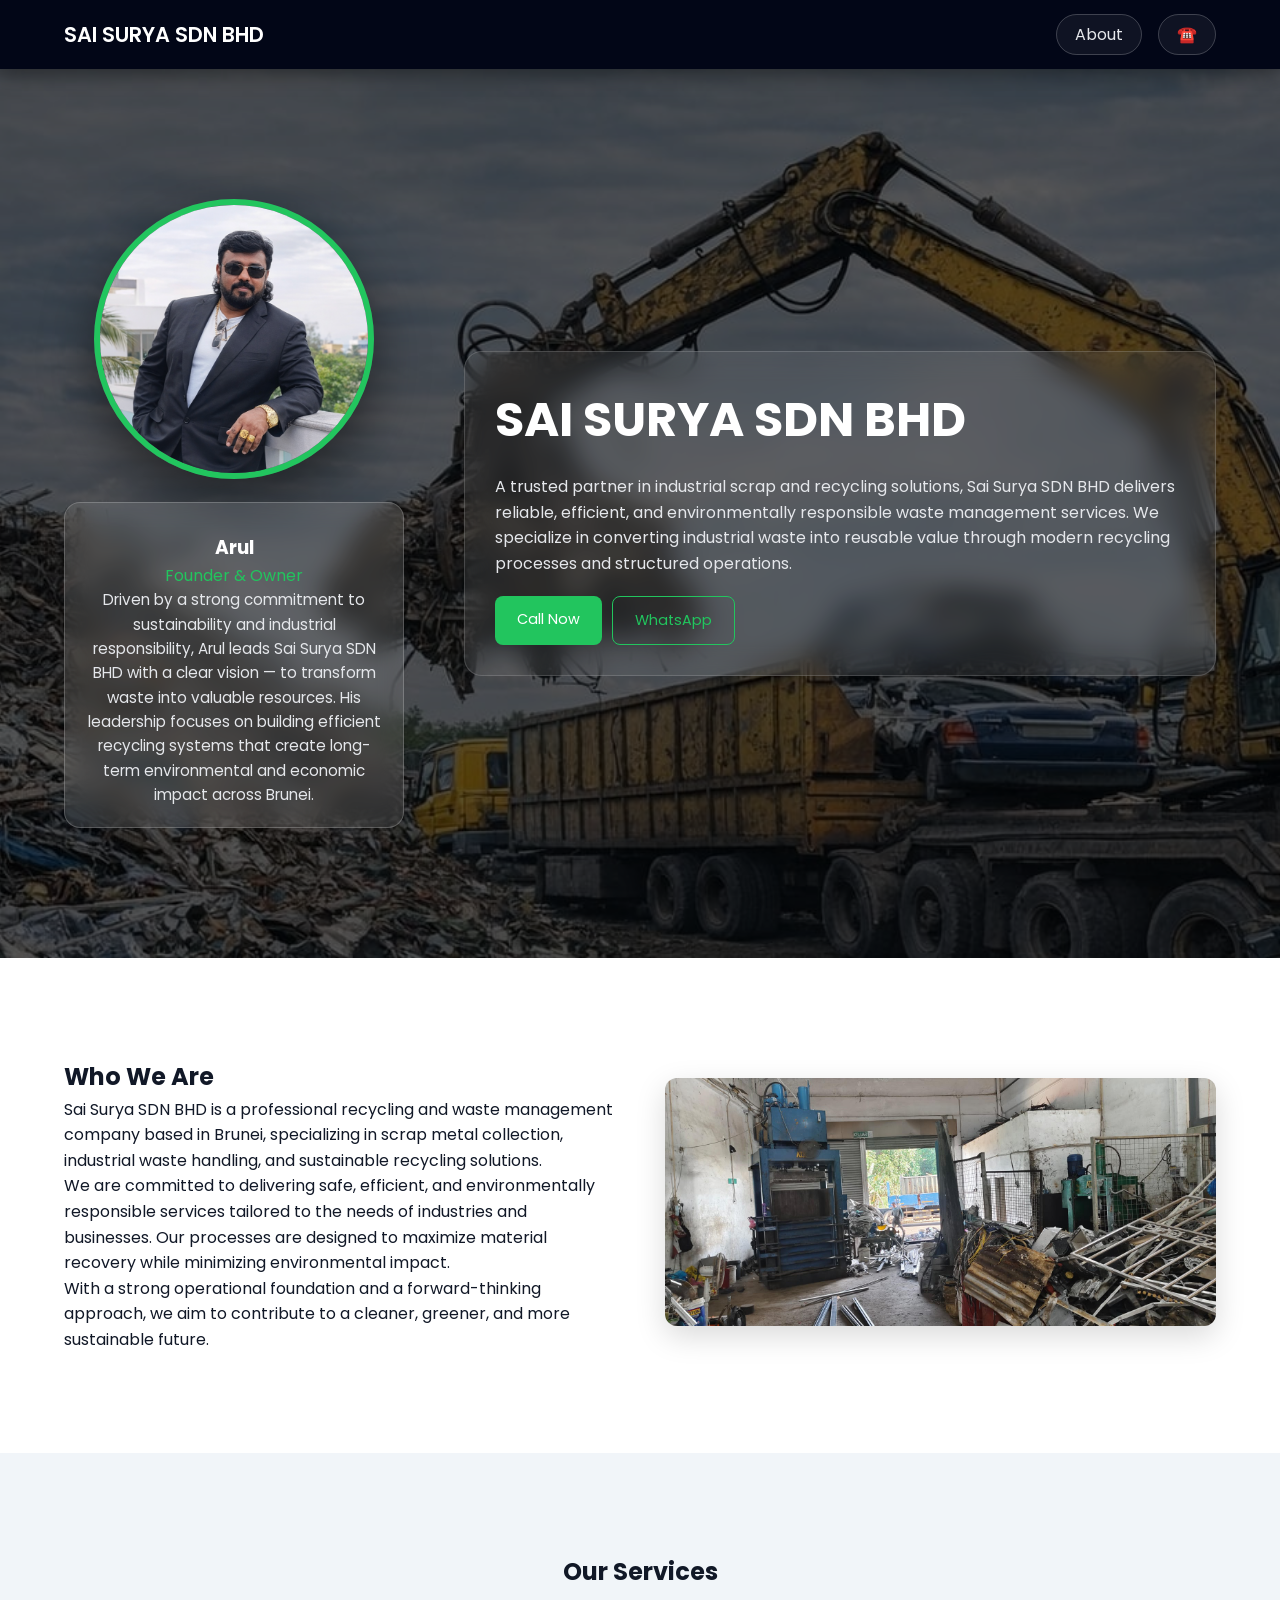
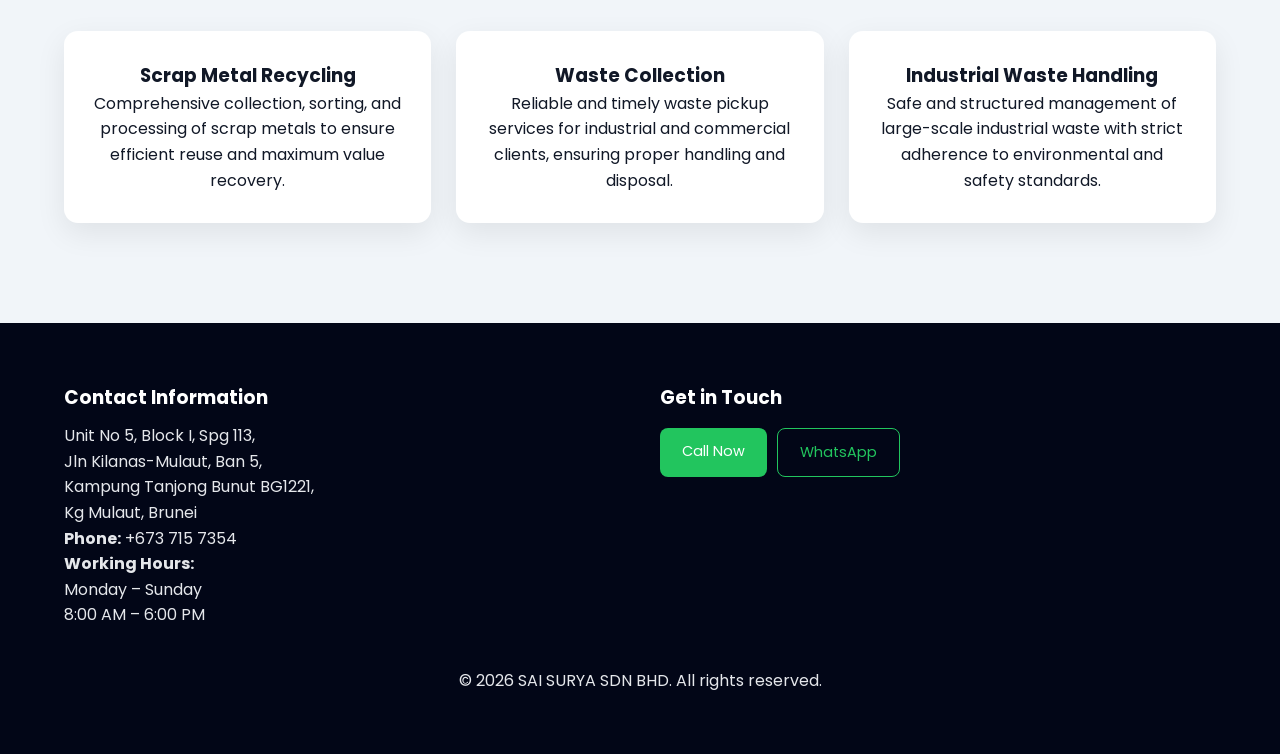
==== commit a2a054ae: "Update index.html" ====
--- a/index.html
+++ b/index.html
@@ -9,7 +9,10 @@
 <link href="https://fonts.googleapis.com/css2?family=Poppins:wght@300;400;600&display=swap" rel="stylesheet">
 
 <style>
-html{scroll-behavior:smooth;}
+html{
+  scroll-behavior:smooth;
+}
+/* RESET */
 *{margin:0;padding:0;box-sizing:border-box;}
 
 body{
@@ -18,13 +21,14 @@
   line-height:1.6;
 }
 
+/* CONTAINER */
 .container{
   width:90%;
   max-width:1200px;
   margin:auto;
 }
 
-/* HEADER */
+/* ================= HEADER ================= */
 .navbar{
   position:sticky;
   top:0;
@@ -46,7 +50,7 @@
   font-size:1.3rem;
 }
 
-/* NAV */
+/* NAV BUTTONS */
 .nav-links a{
   margin-left:12px;
   padding:8px 18px;
@@ -55,20 +59,23 @@
   color:#e5e7eb;
   border:1px solid rgba(255,255,255,0.2);
   background:rgba(255,255,255,0.05);
+  transition:0.3s;
 }
 
 .nav-links a:hover{
   background:#22c55e;
   color:white;
-}
-
-/* HERO */
+  border-color:#22c55e;
+}
+
+/* ================= HERO ================= */
 .hero{
   position:relative;
-  padding:clamp(70px,10vw,130px) 0;
+  padding:130px 0;
   background:url("hero.jpg") center/cover no-repeat;
 }
 
+/* DARK OVERLAY */
 .hero::after{
   content:"";
   position:absolute;
@@ -83,19 +90,21 @@
 
 .hero-grid{
   display:grid;
-  grid-template-columns:1fr 1fr;
-  gap:40px;
+  grid-template-columns:340px 1fr;
+  gap:60px;
   align-items:center;
 }
 
+/* OWNER */
 .owner{text-align:center;}
 
 .owner-img{
-  width:clamp(160px,25vw,280px);
-  height:clamp(160px,25vw,280px);
+  width:280px;
+  height:280px;
   border-radius:50%;
   object-fit:cover;
   border:6px solid #22c55e;
+  box-shadow:0 20px 50px rgba(0,0,0,0.5);
 }
 
 /* GLASS */
@@ -104,55 +113,73 @@
   backdrop-filter:blur(12px);
   border-radius:16px;
   padding:20px;
+  border:1px solid rgba(255,255,255,0.2);
   margin-top:15px;
 }
 
-.owner h3{color:white;}
+.owner h3{color:white;margin-top:10px;}
 .owner span{color:#22c55e;}
-.owner p{color:#e5e7eb;}
-
+.owner p{color:#e5e7eb;font-size:0.95rem;}
+
+/* HERO TEXT */
 .hero-box{
   background:rgba(255,255,255,0.08);
+  backdrop-filter:blur(14px);
   border-radius:18px;
   padding:30px;
+  border:1px solid rgba(255,255,255,0.15);
 }
 
 .hero-text h1{
-  font-size:clamp(2rem,5vw,3rem);
+  font-size:3rem;
   color:white;
 }
 
 .hero-text p{
   color:#e5e7eb;
+  margin:15px 0 20px;
 }
 
 /* BUTTONS */
-.cta{
-  display:flex;
-  gap:10px;
-}
+.cta{display:flex;gap:10px;}
 
 .btn{
   padding:12px 22px;
   border-radius:8px;
   text-decoration:none;
+  font-size:0.9rem;
+  transition:0.3s;
 }
 
 .primary{background:#22c55e;color:white;}
 .secondary{border:1px solid #22c55e;color:#22c55e;}
 
-/* SECTIONS */
-section{padding:clamp(60px,8vw,100px) 0;}
+.primary:hover{background:#16a34a;}
+.secondary:hover{background:#22c55e;color:white;}
+
+/* ================= SECTIONS ================= */
+section{padding:100px 0;}
 
 /* ABOUT */
 .about-grid{
   display:grid;
   grid-template-columns:1fr 1fr;
-  gap:40px;
+  gap:50px;
   align-items:center;
 }
 
+.about img{
+  width:100%;
+  border-radius:12px;
+  box-shadow:0 10px 30px rgba(0,0,0,0.15);
+}
+
 /* SERVICES */
+.services{
+  background:#f1f5f9;
+  text-align:center;
+}
+
 .service-grid{
   margin-top:40px;
   display:grid;
@@ -160,28 +187,37 @@
   gap:25px;
 }
 
-/* FOOTER FIX */
+.card{
+  background:white;
+  padding:30px;
+  border-radius:14px;
+  box-shadow:0 10px 30px rgba(0,0,0,0.08);
+  transition:0.3s;
+}
+
+.card:hover{
+  transform:translateY(-8px);
+}
+
+/* FOOTER */
 .footer{
   background:#020617;
   color:#e5e7eb;
   padding:60px 0;
+}
+
+.footer-grid{
+  display:grid;
+  grid-template-columns:1fr 1fr;
+  gap:40px;
+}
+
+.footer h3{color:white;margin-bottom:10px;}
+.footer-buttons{margin-top:15px;display:flex;gap:10px;}
+
+.footer-bottom{
+  margin-top:40px;
   text-align:center;
-}
-
-.footer-buttons{
-  margin-top:15px;
-  display:flex;
-  justify-content:center;
-  gap:10px;
-}
-
-.footer p{
-  max-width:700px;
-  margin:6px auto;
-}
-
-.footer-bottom{
-  margin-top:30px;
 }
 
 /* MOBILE */
@@ -192,10 +228,12 @@
     text-align:center;
   }
 
-  .cta{
-    flex-direction:column;
-    align-items:center;
+  .owner-img{
+    width:200px;
+    height:200px;
   }
+
+  .cta{justify-content:center;}
 
   .about-grid{
     grid-template-columns:1fr;
@@ -204,36 +242,40 @@
   .service-grid{
     grid-template-columns:1fr;
   }
-
-}
+}
+
 </style>
 </head>
 
 <body>
 
+<!-- HEADER -->
 <header class="navbar">
   <div class="container nav-container">
     <div class="logo">SAI SURYA SDN BHD</div>
-
-    <div id="menu-btn">☰</div>
-
-    <nav class="nav-links">
-      <a href="#top">Home</a>
-      <a href="about.html">About Us</a>
-      <a href="#contact">Contact Us</a>
+	<nav class="nav-links" id="nav">
+	<a href="about.html">About</a>
+	<a href="#contact">☎️</a>
     </nav>
   </div>
 </header>
 
+
+<!-- 🔥 YOUR CONTENT STARTS (UNCHANGED) -->
+
+<!-- HERO -->
 <section class="hero">
   <div class="container hero-content">
+
     <div class="hero-grid">
 
       <div class="owner">
         <img src="owner.jpg" class="owner-img">
+
         <div class="glass owner-info">
           <h3>Arul</h3>
           <span>Founder & Owner</span>
+
           <p>
             Driven by a strong commitment to sustainability and industrial responsibility,
             Arul leads Sai Surya SDN BHD with a clear vision — to transform waste into
@@ -245,45 +287,128 @@
 
       <div class="hero-text">
         <div class="hero-box">
+
           <h1>SAI SURYA SDN BHD</h1>
+
           <p>
             A trusted partner in industrial scrap and recycling solutions, Sai Surya SDN BHD
             delivers reliable, efficient, and environmentally responsible waste management services.
             We specialize in converting industrial waste into reusable value through modern
             recycling processes and structured operations.
           </p>
+
           <div class="cta">
             <a href="tel:+6737157354" class="btn primary">Call Now</a>
             <a href="https://wa.me/6737157354" class="btn secondary">WhatsApp</a>
           </div>
+
         </div>
       </div>
 
     </div>
+
   </div>
 </section>
 
-<!-- ABOUT + SERVICES untouched -->
-
+<!-- ABOUT -->
+<section class="about" id="about">
+  <div class="container about-grid">
+
+    <div>
+      <h2>Who We Are</h2>
+
+      <p>
+        Sai Surya SDN BHD is a professional recycling and waste management company
+        based in Brunei, specializing in scrap metal collection, industrial waste
+        handling, and sustainable recycling solutions.
+      </p>
+
+      <p>
+        We are committed to delivering safe, efficient, and environmentally responsible
+        services tailored to the needs of industries and businesses. Our processes are
+        designed to maximize material recovery while minimizing environmental impact.
+      </p>
+
+      <p>
+        With a strong operational foundation and a forward-thinking approach, we aim to
+        contribute to a cleaner, greener, and more sustainable future.
+      </p>
+    </div>
+
+    <div>
+      <img src="gallery4.jpg" alt="Recycling Operations">
+    </div>
+
+  </div>
+</section>
+
+<!-- SERVICES -->
+<section class="services">
+  <div class="container">
+
+    <h2>Our Services</h2>
+
+    <div class="service-grid">
+
+      <div class="card">
+        <h3>Scrap Metal Recycling</h3>
+        <p>
+          Comprehensive collection, sorting, and processing of scrap metals to ensure
+          efficient reuse and maximum value recovery.
+        </p>
+      </div>
+
+      <div class="card">
+        <h3>Waste Collection</h3>
+        <p>
+          Reliable and timely waste pickup services for industrial and commercial clients,
+          ensuring proper handling and disposal.
+        </p>
+      </div>
+
+      <div class="card">
+        <h3>Industrial Waste Handling</h3>
+        <p>
+          Safe and structured management of large-scale industrial waste with strict
+          adherence to environmental and safety standards.
+        </p>
+      </div>
+
+    </div>
+
+  </div>
+</section>
+
+<!-- FOOTER -->
 <footer class="footer" id="contact">
-
-  <div class="container">
-
-    <h3>Contact Information</h3>
-
-    <p>
-      Unit No 5, Block I, Spg 113, Jln Kilanas-Mulaut, Ban 5, Kampung Tanjong Bunut BG1221, Kg Mulaut, Brunei
-    </p>
-
-    <p><strong>Phone:</strong> +673 715 7354</p>
-
-    <p><strong>Working Hours:</strong> Monday – Sunday | 8:00 AM – 6:00 PM</p>
-
-    <h3 style="margin-top:25px;">Get in Touch</h3>
-
-    <div class="footer-buttons">
-      <a href="tel:+6737157354" class="btn primary">Call Now</a>
-      <a href="https://wa.me/6737157354" class="btn secondary">WhatsApp</a>
+  <div class="container footer-grid">
+
+    <div>
+      <h3>Contact Information</h3>
+
+      <p>
+        Unit No 5, Block I, Spg 113,<br>
+        Jln Kilanas-Mulaut, Ban 5,<br>
+        Kampung Tanjong Bunut BG1221,<br>
+        Kg Mulaut, Brunei
+      </p>
+
+      <p><strong>Phone:</strong> +673 715 7354</p>
+
+      <p>
+        <strong>Working Hours:</strong><br>
+        Monday – Sunday<br>
+        8:00 AM – 6:00 PM
+      </p>
+    </div>
+
+    <div>
+      <h3>Get in Touch</h3>
+
+      <div class="footer-buttons">
+        <a href="tel:+6737157354" class="btn primary">Call Now</a>
+        <a href="https://wa.me/6737157354" class="btn secondary">WhatsApp</a>
+      </div>
     </div>
 
   </div>
@@ -291,8 +416,9 @@
   <div class="footer-bottom">
     <p>© 2026 SAI SURYA SDN BHD. All rights reserved.</p>
   </div>
-
 </footer>
 
-</body>
+<!-- 🔥 YOUR CONTENT ENDS -->
+<script src="script.js"></script>
+<body id="top">
 </html>
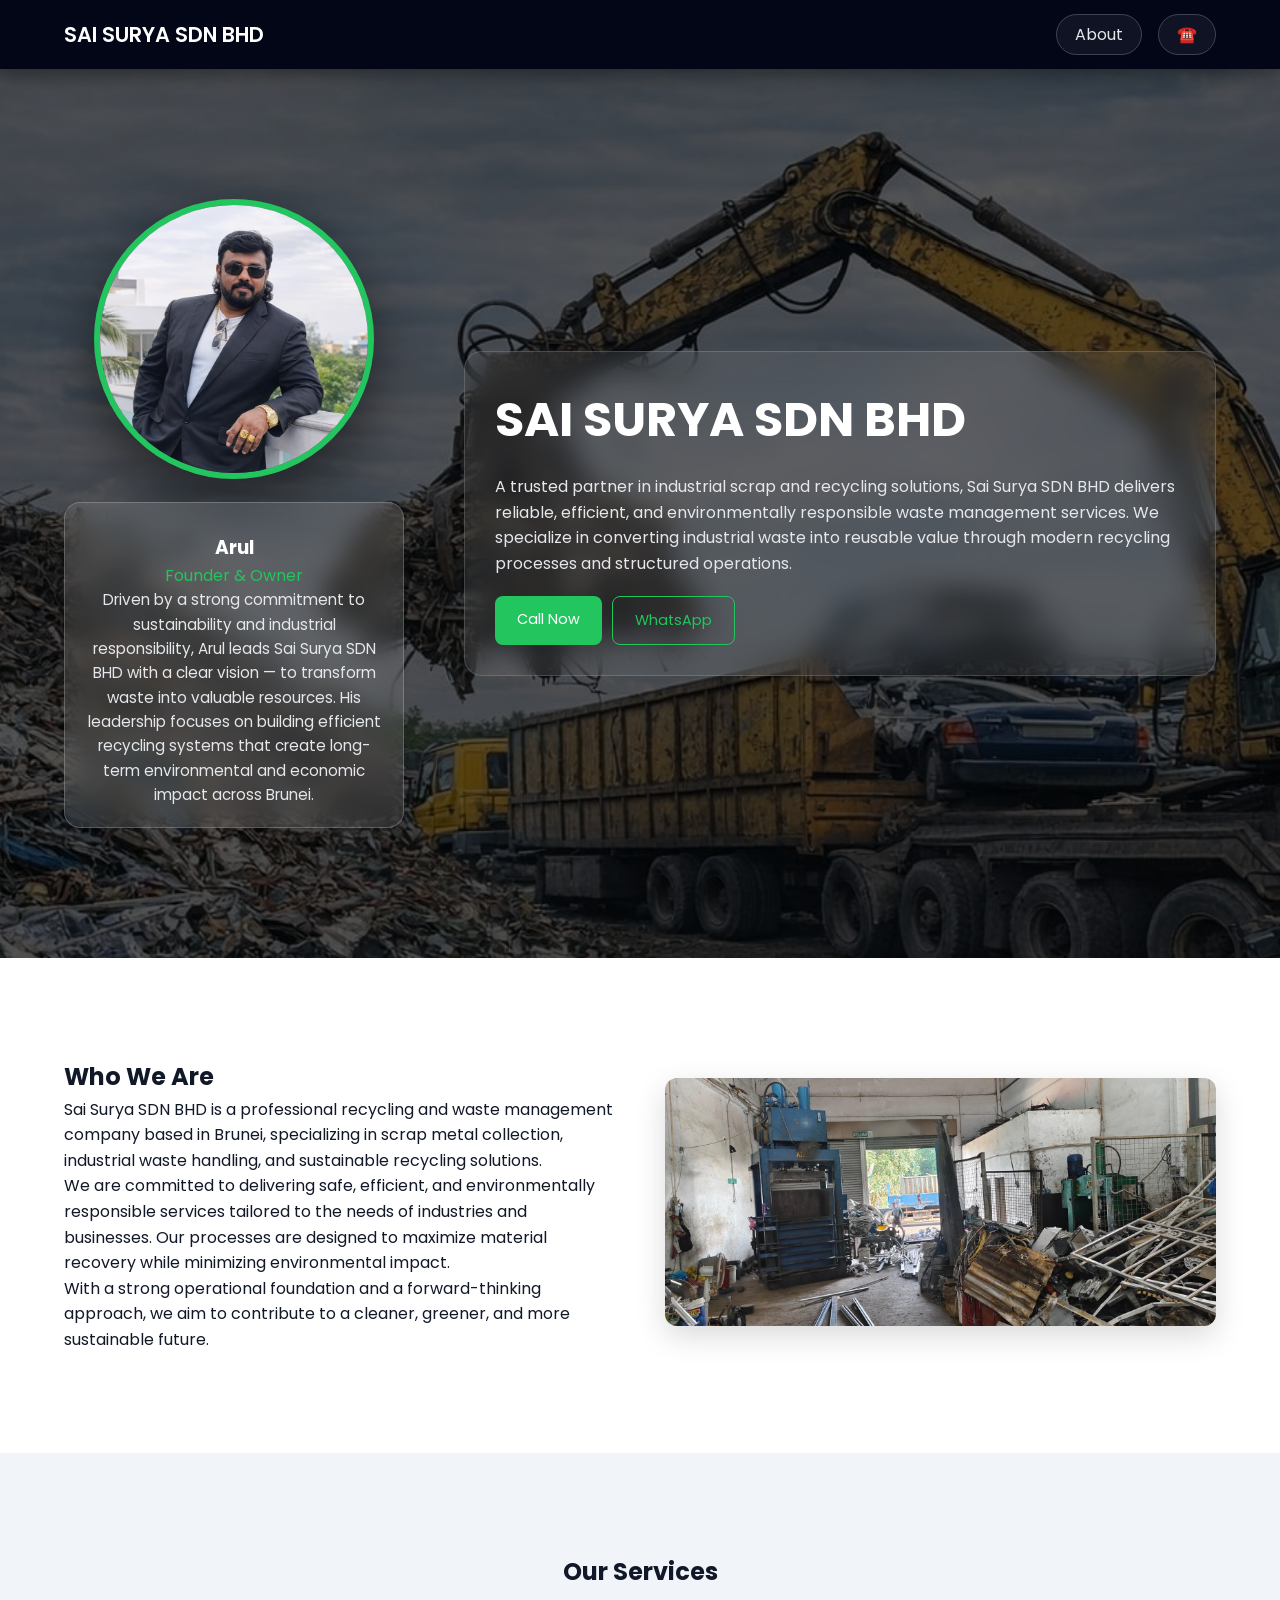
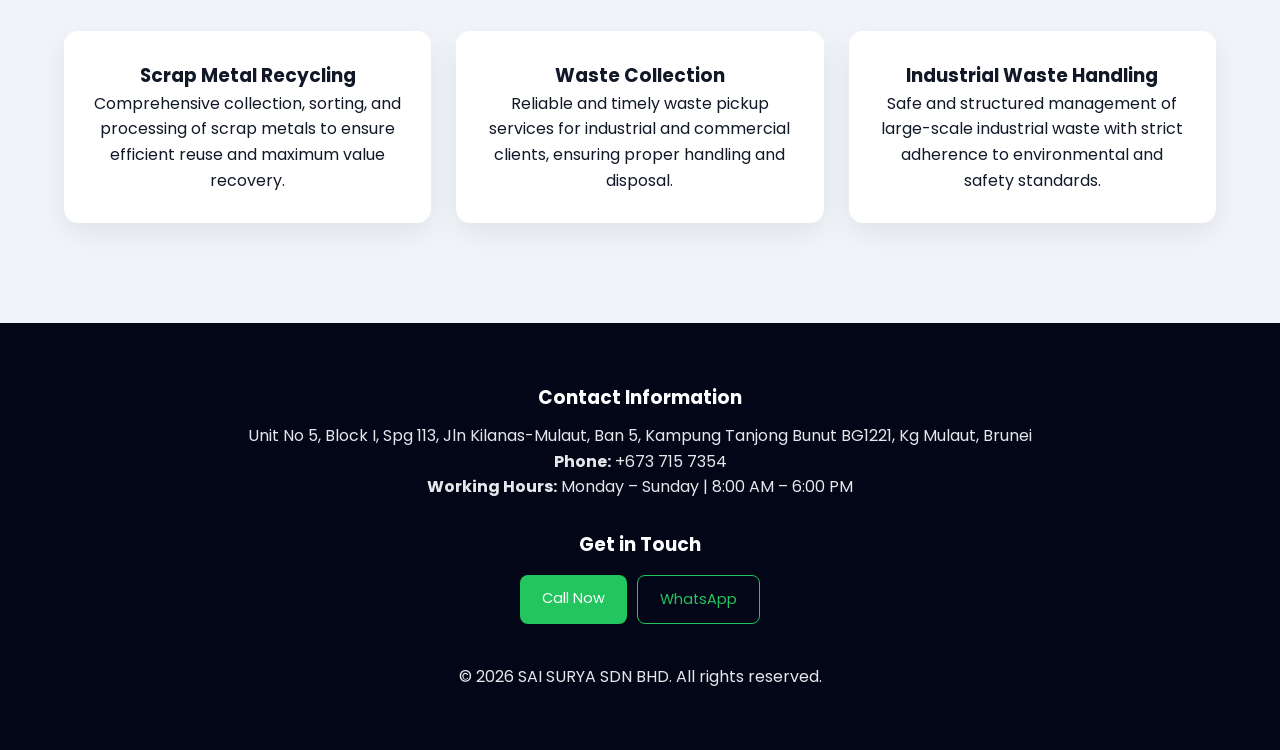
==== commit af0cc9d8: "Update index.html" ====
--- a/index.html
+++ b/index.html
@@ -381,34 +381,26 @@
 
 <!-- FOOTER -->
 <footer class="footer" id="contact">
-  <div class="container footer-grid">
-
-    <div>
-      <h3>Contact Information</h3>
-
-      <p>
-        Unit No 5, Block I, Spg 113,<br>
-        Jln Kilanas-Mulaut, Ban 5,<br>
-        Kampung Tanjong Bunut BG1221,<br>
-        Kg Mulaut, Brunei
-      </p>
-
-      <p><strong>Phone:</strong> +673 715 7354</p>
-
-      <p>
-        <strong>Working Hours:</strong><br>
-        Monday – Sunday<br>
-        8:00 AM – 6:00 PM
-      </p>
-    </div>
-
-    <div>
-      <h3>Get in Touch</h3>
-
-      <div class="footer-buttons">
-        <a href="tel:+6737157354" class="btn primary">Call Now</a>
-        <a href="https://wa.me/6737157354" class="btn secondary">WhatsApp</a>
-      </div>
+
+  <div class="container" style="text-align:center;">
+
+    <h3>Contact Information</h3>
+
+    <p>
+      Unit No 5, Block I, Spg 113, Jln Kilanas-Mulaut, Ban 5, Kampung Tanjong Bunut BG1221, Kg Mulaut, Brunei
+    </p>
+
+    <p><strong>Phone:</strong> +673 715 7354</p>
+
+    <p>
+      <strong>Working Hours:</strong> Monday – Sunday | 8:00 AM – 6:00 PM
+    </p>
+
+    <h3 style="margin-top:30px;">Get in Touch</h3>
+
+    <div class="footer-buttons" style="justify-content:center;">
+      <a href="tel:+6737157354" class="btn primary">Call Now</a>
+      <a href="https://wa.me/6737157354" class="btn secondary">WhatsApp</a>
     </div>
 
   </div>
@@ -416,6 +408,7 @@
   <div class="footer-bottom">
     <p>© 2026 SAI SURYA SDN BHD. All rights reserved.</p>
   </div>
+
 </footer>
 
 <!-- 🔥 YOUR CONTENT ENDS -->
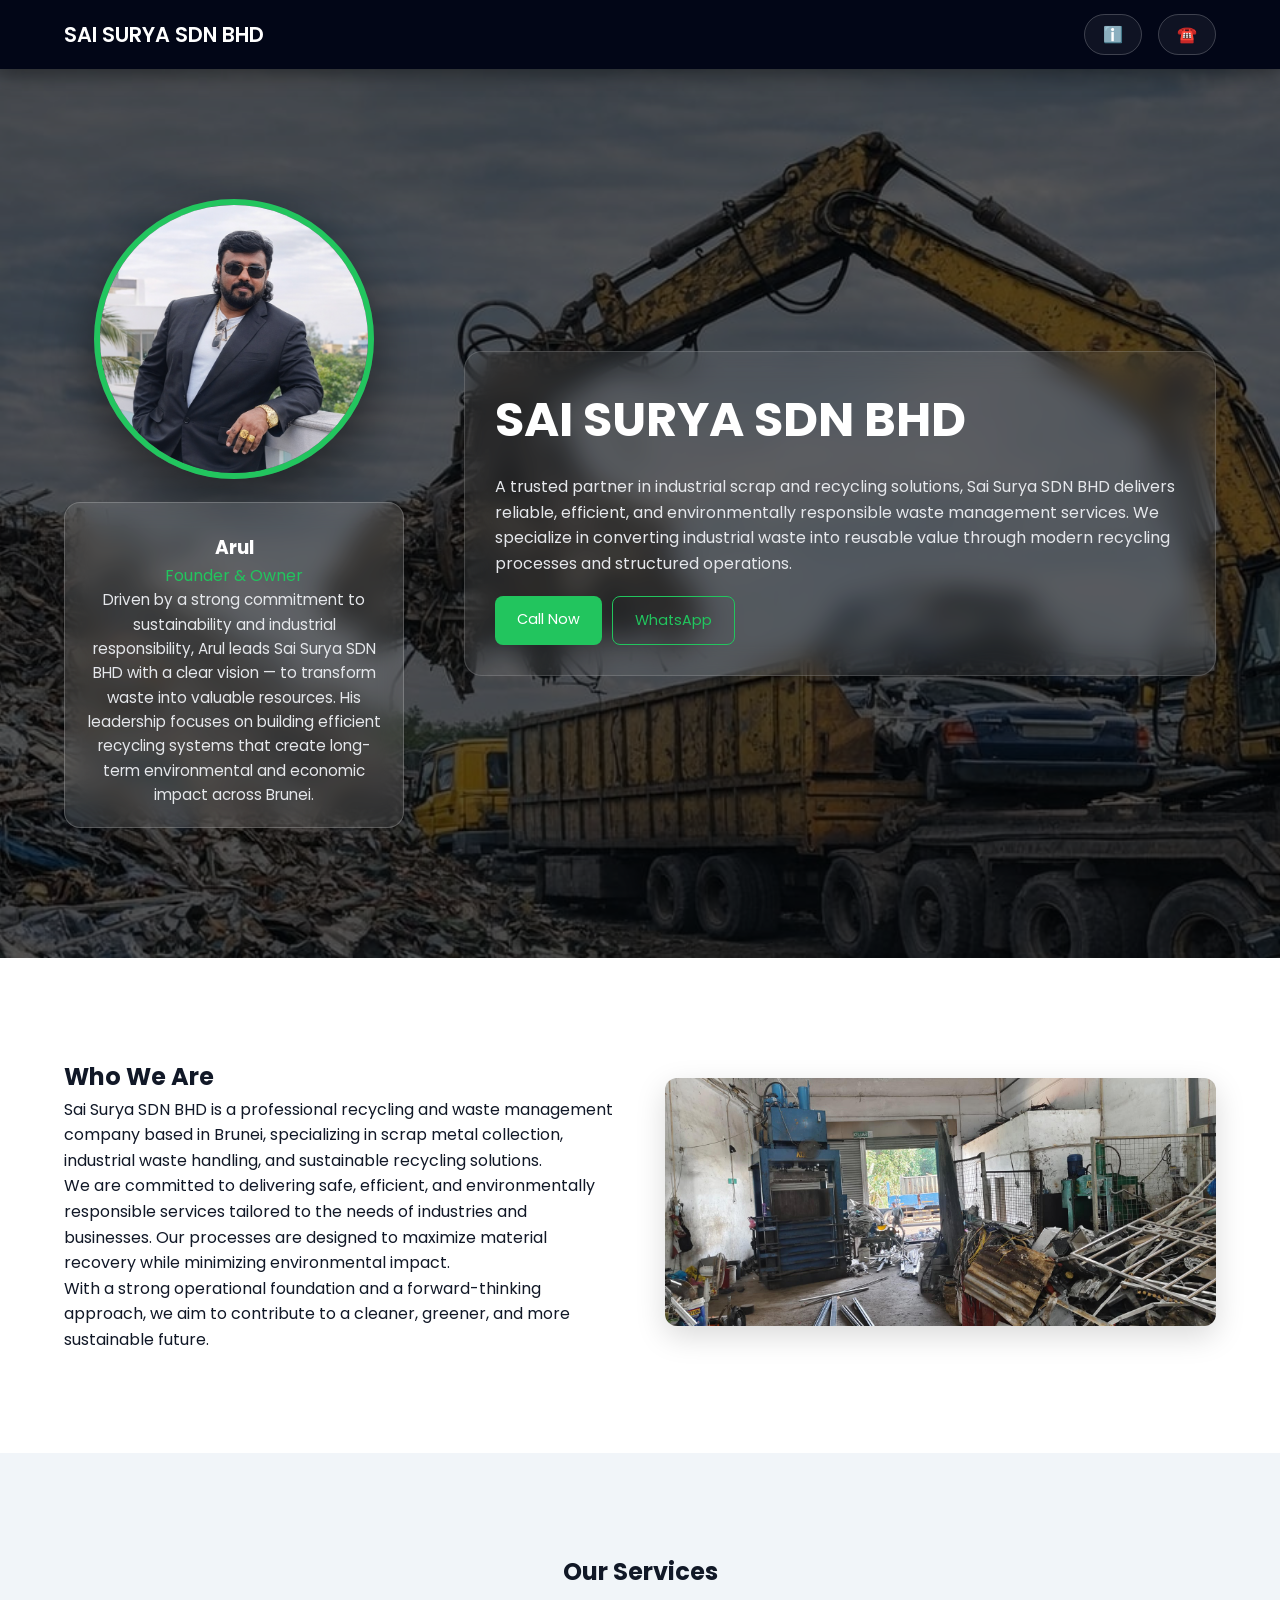
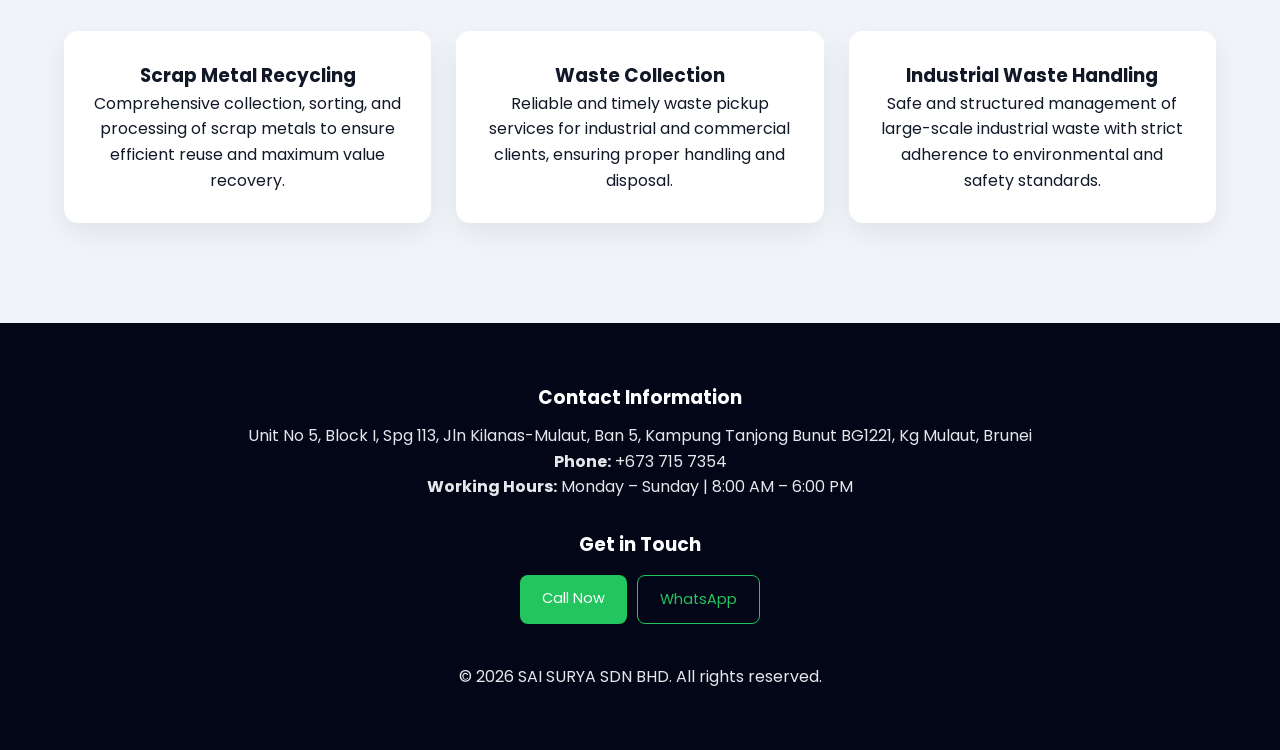
==== commit 187a753c: "Update index.html" ====
--- a/index.html
+++ b/index.html
@@ -254,7 +254,7 @@
   <div class="container nav-container">
     <div class="logo">SAI SURYA SDN BHD</div>
 	<nav class="nav-links" id="nav">
-	<a href="about.html">About</a>
+	<a href="about.html">ℹ️</a>
 	<a href="#contact">☎️</a>
     </nav>
   </div>
